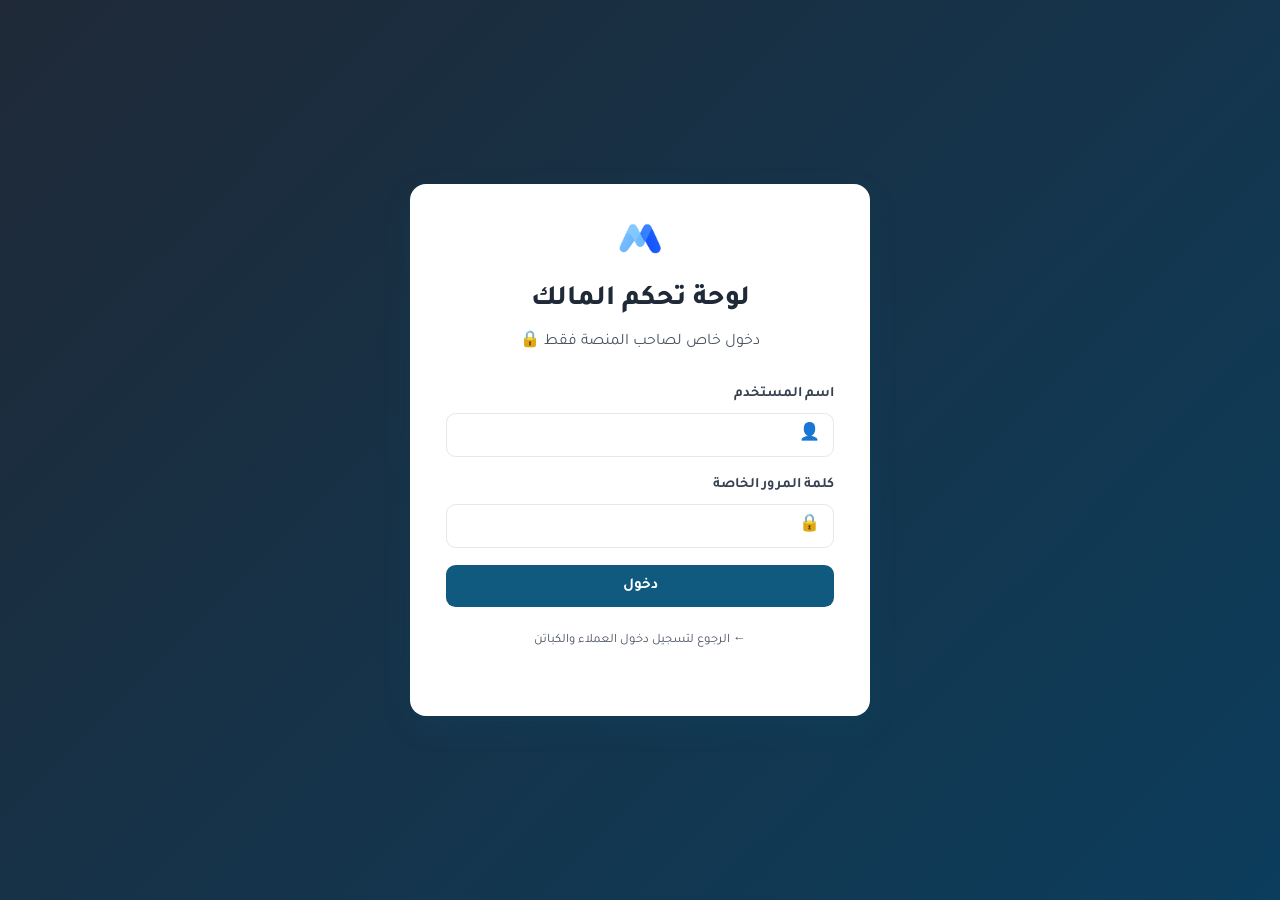
==== meeza/frontend/admin-dashboard.html @ c79a7f7a "Add files via upload" ====
<!DOCTYPE html>
<html lang="ar" dir="rtl">
<head>
<meta charset="UTF-8">
<meta name="viewport" content="width=device-width, initial-scale=1.0">
<title>لوحة تحكم المالك | ميزة</title>
<link href="https://fonts.googleapis.com/css2?family=Tajawal:wght@300;400;500;700;800&family=Cairo:wght@400;600;700;800&display=swap" rel="stylesheet">
<link rel="stylesheet" href="css/style.css">
</head>
<body class="dash-body">

<header class="dash-header" style="background:var(--dark);">
  <div class="container">
    <div class="dash-header-left">
      <button class="sidebar-toggle-btn on-dark" id="sidebarToggle" aria-label="إظهار/إخفاء القائمة الجانبية">
        <svg viewBox="0 0 24 24" fill="none" stroke="currentColor" stroke-width="2.2" stroke-linecap="round" stroke-linejoin="round"><line x1="4" y1="7" x2="20" y2="7"></line><line x1="4" y1="12" x2="20" y2="12"></line><line x1="4" y1="17" x2="20" y2="17"></line></svg>
      </button>
      <div class="brand">
        <img src="images/ChatGPT13.png" alt="ميزة" class="brand-logo-img">
      </div>
    </div>
    <div class="dash-header-right">
      <button class="btn btn-outline-white btn-sm" id="logoutBtn">🚪 خروج</button>
    </div>
  </div>
</header>

<div class="dash-layout">
  <aside class="sidebar" id="sidebar">
    <nav>
      <a class="active" data-tab="overview">📊 نظرة عامة</a>
      <a data-tab="applications">🪪 طلبات الكباتن</a>
      <a data-tab="drivers">🚕 الكباتن المعتمدون</a>
      <a data-tab="customers">👥 العملاء</a>
      <a data-tab="trips">📦 الرحلات</a>
      <a data-tab="earnings">📈 التقارير المالية</a>
      <a data-tab="pricing">💰 نظام التسعير</a>
      <a data-tab="messages">💬 الرسائل</a>
    </nav>
  </aside>

  <main class="main-panel">

    <!-- ===== نظرة عامة ===== -->
    <section id="tab-overview">
      <div class="panel-head"><div><h1>نظرة عامة</h1><p>ملخص أداء المنصة</p></div></div>
      <div class="grid-4" style="margin-bottom:2rem;">
        <div class="stat-card stat-blue"><div><p class="label">إجمالي العملاء</p><p class="value" id="ov_customers">0</p></div><div class="ic">👥</div></div>
        <div class="stat-card stat-green"><div><p class="label">كباتن معتمدون</p><p class="value" id="ov_drivers">0</p></div><div class="ic">🚕</div></div>
        <div class="stat-card stat-yellow"><div><p class="label">طلبات قيد المراجعة</p><p class="value" id="ov_pending">0</p></div><div class="ic">⏳</div></div>
        <div class="stat-card stat-purple"><div><p class="label">رحلات اليوم</p><p class="value" id="ov_trips_today">0</p></div><div class="ic">📦</div></div>
      </div>
      <div class="grid-2" style="margin-bottom:1.5rem;">
        <div class="card"><p class="label" style="color:var(--gray-600);">إجمالي إيرادات المنصة</p><p style="font-size:2rem;font-weight:800;color:var(--primary);" id="ov_revenue">0 ج</p></div>
        <div class="card"><p class="label" style="color:var(--gray-600);">سعر البنزين الحالي (أكتان 92)</p><p style="font-size:2rem;font-weight:800;color:var(--green);" id="ov_fuel">0 ج / لتر</p></div>
      </div>
      <div class="grid-2">
        <div class="card"><p class="label" style="color:var(--gray-600);">رحلات حية الآن</p><p style="font-size:2rem;font-weight:800;color:var(--primary);" id="ov_live">0</p></div>
        <div class="card"><p class="label" style="color:var(--gray-600);">مديونية الكباتن المستحقة</p><p style="font-size:2rem;font-weight:800;color:var(--red);" id="ov_debt">0 ج</p></div>
      </div>
    </section>

    <!-- ===== طلبات الكباتن ===== -->
    <section id="tab-applications" class="hidden">
      <div class="panel-head"><div><h1>طلبات انضمام الكباتن</h1><p>راجع البيانات والوثائق ووافق أو ارفض الطلب</p></div></div>
      <div class="pill-tabs">
        <button type="button" class="active" data-status="pending">قيد المراجعة</button>
        <button type="button" data-status="approved">تمت الموافقة</button>
        <button type="button" data-status="rejected">مرفوضة</button>
      </div>
      <div id="applicationsList"></div>
    </section>

    <!-- ===== الكباتن المعتمدون ===== -->
    <section id="tab-drivers" class="hidden">
      <div class="panel-head"><div><h1>الكباتن المعتمدون</h1><p>متابعة الرحلات ومديونية عمولة المنصة لكل كابتن</p></div></div>
      <div class="card" style="overflow:auto;">
        <table class="data-table">
          <thead><tr><th>الاسم</th><th>الهاتف</th><th>نوع المركبة</th><th>الحالة</th><th>عدد الرحلات</th><th>المديونية</th><th>إجراء</th></tr></thead>
          <tbody id="driversTableBody"></tbody>
        </table>
      </div>
    </section>

    <!-- ===== العملاء ===== -->
    <section id="tab-customers" class="hidden">
      <div class="panel-head"><div><h1>العملاء</h1><p>مراجعة العملاء وحظرهم عند الحاجة</p></div></div>
      <div class="card" style="overflow:auto;">
        <table class="data-table">
          <thead><tr><th>الاسم</th><th>البريد الإلكتروني</th><th>الهاتف</th><th>عدد الرحلات</th><th>الحالة</th><th>إجراء</th></tr></thead>
          <tbody id="customersTableBody"></tbody>
        </table>
      </div>
    </section>

    <!-- ===== الرحلات ===== -->
    <section id="tab-trips" class="hidden">
      <div class="panel-head"><div><h1>كل الرحلات</h1></div></div>
      <div class="pill-tabs">
        <button type="button" class="active" data-tripfilter="">الكل</button>
        <button type="button" data-tripfilter="accepted">حية الآن</button>
        <button type="button" data-tripfilter="pending">بانتظار كابتن</button>
        <button type="button" data-tripfilter="completed">مكتملة</button>
      </div>
      <div class="card" style="overflow:auto;">
        <table class="data-table">
          <thead><tr><th>العميل</th><th>الكابتن</th><th>الخدمة</th><th>من / إلى</th><th>السعر</th><th>الدفع</th><th>الحالة</th><th>إجراء</th></tr></thead>
          <tbody id="tripsTableBody"></tbody>
        </table>
      </div>
    </section>

    <!-- ===== التقارير المالية ===== -->
    <section id="tab-earnings" class="hidden">
      <div class="panel-head"><div><h1>التقارير المالية</h1><p>إيرادات المنصة اليومية والشهرية من عمولة الرحلات</p></div></div>
      <div class="grid-2">
        <div class="card">
          <h3 style="margin-bottom:1rem;">آخر 30 يوم</h3>
          <div id="dailyEarningsList"></div>
        </div>
        <div class="card">
          <h3 style="margin-bottom:1rem;">آخر 12 شهر</h3>
          <div id="monthlyEarningsList"></div>
        </div>
      </div>
    </section>

    <!-- ===== نظام التسعير ===== -->
    <section id="tab-pricing" class="hidden">
      <div class="panel-head"><div><h1>نظام التسعير</h1><p>تحكم بسعر الوقود ونسب توزيع الأرباح — يتم الحساب تلقائياً في كل الرحلات الجديدة</p></div></div>

      <div class="grid-2">
        <div class="card">
          <h3 style="margin-bottom:1rem;">سعر الوقود</h3>
          <form id="fuelForm">
            <div class="field">
              <label>سعر لتر بنزين 92 (جنيه)</label>
              <div class="input-wrap"><span class="ic">⛽</span><input type="number" step="0.01" id="fuelPrice" required></div>
            </div>
            <button type="submit" class="btn btn-primary btn-block">تحديث سعر الوقود</button>
          </form>
        </div>

        <div class="card">
          <h3 style="margin-bottom:1rem;">نسب توزيع السعر</h3>
          <form id="pricingForm">
            <div class="field"><label>نسبة المنصة %</label><input type="number" step="0.1" id="platformPct" required></div>
            <div class="field"><label>نسبة الوقود %</label><input type="number" step="0.1" id="fuelPct" required></div>
            <div class="field"><label>نسبة الصيانة والاستهلاك %</label><input type="number" step="0.1" id="maintenancePct" required></div>
            <div class="field"><label>نسبة صافي ربح الكابتن %</label><input type="number" step="0.1" id="driverPct" required></div>
            <small id="pctSum" style="display:block;margin-bottom:1rem;color:var(--gray-500);"></small>
            <button type="submit" class="btn btn-green btn-block">حفظ النسب</button>
          </form>
        </div>
      </div>

      <div class="grid-2" style="margin-top:1.5rem;">
        <div class="card">
          <h3 style="margin-bottom:1rem;">محفظة المنصة الإلكترونية</h3>
          <form id="walletForm">
            <div class="field">
              <label>رقم المحفظة (فودافون كاش / وي باي.. إلخ)</label>
              <div class="input-wrap"><span class="ic">💳</span><input type="text" id="walletNumber" placeholder="مثال: 01000000000"></div>
              <small>هيظهر ده للعملاء لما يختاروا الدفع بالمحفظة الإلكترونية</small>
            </div>
            <button type="submit" class="btn btn-outline btn-block">حفظ رقم المحفظة</button>
          </form>
        </div>

        <div class="card">
          <h3 style="margin-bottom:1rem;">معدل استهلاك الوقود لكل نوع مركبة (كم لكل لتر)</h3>
          <div class="grid-4" id="efficiencyFields"></div>
          <button type="button" class="btn btn-outline" id="saveEfficiencyBtn" style="margin-top:1rem;">حفظ معدلات الاستهلاك</button>
        </div>
      </div>
    </section>

    <!-- ===== الرسائل ===== -->
    <section id="tab-messages" class="hidden">
      <div class="panel-head"><div><h1>الرسائل</h1><p>محادثات الدعم مع العملاء والكباتن</p></div></div>
      <div class="grid-2" style="align-items:flex-start;">
        <div class="card" style="max-height:600px;overflow:auto;padding:1rem;">
          <div id="conversationsList"></div>
        </div>
        <div class="card" style="height:600px;display:flex;flex-direction:column;padding:0;overflow:hidden;">
          <div id="threadHeader" style="padding:1.25rem;border-bottom:1px solid var(--gray-200);font-weight:800;">اختر محادثة من القائمة لعرضها</div>
          <div id="threadMessages" class="chat-messages" style="flex:1;"></div>
          <form id="threadReplyForm" class="chat-input-row hidden">
            <input type="text" id="threadReplyInput" placeholder="اكتب ردك هنا..." autocomplete="off">
            <button type="submit" class="chat-send-btn">➤</button>
          </form>
        </div>
      </div>
    </section>
  </main>
</div>

<!-- Modal لعرض تفاصيل طلب الكابتن -->
<div class="modal-overlay hidden" id="appModal">
  <div class="modal-box" id="appModalContent"></div>
</div>

<script src="js/config.js"></script>
<script src="js/api.js"></script>
<script src="js/admin.js"></script>
</body>
</html>
---- meeza/frontend/css/style.css ----
/* =========================================================
   ميزة (Meeza) — Design System
   ========================================================= */
:root{
  --primary:#0F5A7E;
  --primary-dark:#0C3D5C;
  --green:#10B981;
  --green-dark:#059669;
  --dark:#1F2937;
  --gray-50:#F9FAFB;
  --gray-100:#F3F4F6;
  --gray-200:#E5E7EB;
  --gray-400:#9CA3AF;
  --gray-500:#6B7280;
  --gray-600:#4B5563;
  --gray-700:#374151;
  --white:#FFFFFF;
  --yellow:#F59E0B;
  --red:#EF4444;
  --radius:0.75rem;
  --radius-lg:1rem;
  --shadow-sm:0 1px 2px rgba(0,0,0,.05);
  --shadow-md:0 4px 12px rgba(15,90,126,.08);
  --shadow-lg:0 10px 30px rgba(15,90,126,.14);
  --font: "Tajawal", "Cairo", "Tahoma", sans-serif;
}

*{box-sizing:border-box;margin:0;padding:0;}
html{scroll-behavior:smooth;}
body{
  font-family:var(--font);
  color:var(--dark);
  background:var(--white);
  line-height:1.6;
  direction:rtl;
  text-align:right;
}
img{max-width:100%;display:block;}
a{color:inherit;text-decoration:none;}
ul{list-style:none;}
button{font-family:inherit;border:none;background:none;}

.container{width:100%;max-width:1280px;margin:0 auto;padding:0 1.25rem;}
.section{padding:5rem 0;}
@media (max-width:768px){.section{padding:3rem 0;}}

/* ---------- Buttons ---------- */
.btn{
  display:inline-flex;align-items:center;justify-content:center;gap:.5rem;
  padding:.6rem 1.4rem;border-radius:.6rem;font-weight:700;font-size:.9rem;
  cursor:pointer;transition:.2s ease;white-space:nowrap;
}
.btn-primary{background:var(--primary);color:#fff;}
.btn-primary:hover{background:var(--primary-dark);}
.btn-green{background:var(--green);color:#fff;}
.btn-green:hover{background:var(--green-dark);}
.btn-outline{background:transparent;border:2px solid var(--gray-200);color:var(--gray-700);}
.btn-outline:hover{background:var(--gray-50);}
.btn-outline-white{background:transparent;border:2px solid rgba(255,255,255,.6);color:#fff;}
.btn-outline-white:hover{background:rgba(255,255,255,.12);}
.btn-ghost{background:transparent;color:var(--gray-700);}
.btn-ghost:hover{background:var(--gray-100);}
.btn-block{width:100%;}
.btn-lg{padding:.75rem 1.75rem;font-size:.95rem;}
.btn-sm{padding:.4rem .9rem;font-size:.8rem;}
.btn:disabled{opacity:.6;cursor:not-allowed;}

.btn-google{
  display:flex;align-items:center;justify-content:center;gap:.6rem;
  width:100%;padding:.6rem 1rem;border:2px solid var(--gray-200);border-radius:.6rem;
  background:#fff;font-weight:700;font-size:.9rem;color:var(--gray-700);cursor:pointer;
}
.btn-google:hover{background:var(--gray-50);}

/* ---------- Nav ---------- */
.navbar{
  position:fixed;top:0;right:0;left:0;z-index:100;
  background:rgba(255,255,255,.95);backdrop-filter:blur(10px);
  border-bottom:1px solid var(--gray-200);
}
.navbar .container{display:flex;align-items:center;justify-content:space-between;padding-top:1rem;padding-bottom:1rem;}
.brand{display:flex;align-items:center;gap:.75rem;}
.brand-logo-img{height:42px;width:auto;display:block;transform:scale(2.2);transform-origin:right center;}
.brand-mark{
  width:42px;height:42px;border-radius:.6rem;
  background:linear-gradient(135deg,var(--primary),var(--green));
  color:#fff;display:flex;align-items:center;justify-content:center;font-weight:800;font-size:1.15rem;
  flex-shrink:0;
}
.brand-name{font-weight:800;font-size:1.05rem;color:var(--dark);}
.brand-sub{font-size:.72rem;color:var(--gray-500);}
.nav-links{display:flex;align-items:center;gap:.75rem;}
.nav-toggle{display:none;font-size:1.5rem;background:none;border:none;cursor:pointer;}

@media (max-width:640px){
  .nav-links.desktop{display:none;}
  .nav-toggle{display:block;}
}

/* ---------- Hero ---------- */
.hero{
  padding:10rem 0 8rem;
  min-height:130vh;
  display:flex;
  align-items:center;
  background:
    linear-gradient(180deg, rgba(255,255,255,.35) 0%, rgba(255,255,255,.08) 25%, rgba(255,255,255,.08) 75%, rgba(255,255,255,.35) 100%),
    url("../images/Meeza.png");
  background-size:cover;
  background-position:center;
  background-repeat:no-repeat;
}
.hero-grid{display:grid;grid-template-columns:1.1fr .9fr;gap:3rem;align-items:center;}
@media (max-width:900px){.hero-grid{grid-template-columns:1fr;}}
.badge{
  display:inline-flex;align-items:center;gap:.5rem;background:#DBEAFE;color:var(--primary);
  padding:.5rem 1rem;border-radius:999px;font-weight:700;font-size:.85rem;
}
.badge .dot{width:8px;height:8px;border-radius:50%;background:var(--green);animation:pulse 1.6s infinite;}
@keyframes pulse{0%,100%{opacity:1;}50%{opacity:.35;}}
.hero h1{font-size:2.6rem;font-weight:800;line-height:1.25;margin:1.25rem 0;color:var(--dark);}
.hero h1 span{color:var(--primary);}
@media (max-width:640px){.hero h1{font-size:1.9rem;}}
.hero p.lead{font-size:1.02rem;color:var(--gray-600);max-width:520px;margin-bottom:1.75rem;}
.hero-actions{display:flex;gap:1rem;flex-wrap:wrap;margin-bottom:2.5rem;}
.hero-stats{display:grid;grid-template-columns:repeat(3,1fr);gap:1.5rem;border-top:1px solid var(--gray-200);padding-top:1.75rem;max-width:520px;}
.hero-stats b{display:block;font-size:1.5rem;color:var(--primary);}
.hero-stats span{font-size:.85rem;color:var(--gray-600);}
.hero-art{
  border-radius:var(--radius-lg);
  background:linear-gradient(135deg,var(--primary),var(--green));
  min-height:360px;display:flex;align-items:center;justify-content:center;
  color:#fff;font-size:6rem;box-shadow:var(--shadow-lg);
}

.brand-showcase{
  border-radius:var(--radius-lg);
  min-height:360px;
  display:flex;flex-direction:column;align-items:center;justify-content:center;gap:1rem;
  background:rgba(255,255,255,.55);
  backdrop-filter:blur(8px);
  -webkit-backdrop-filter:blur(8px);
  box-shadow:var(--shadow-lg);
  padding:2rem;
  text-align:center;
}
.brand-showcase .logo-row{display:flex;align-items:center;gap:.5rem;}
.brand-showcase .pin-ic{color:var(--green);font-size:2.75rem;line-height:1;filter:drop-shadow(0 2px 4px rgba(0,0,0,.15));}
.brand-showcase .wordmark{font-size:3rem;font-weight:800;color:var(--dark);letter-spacing:-1px;}
.brand-showcase .tagline{font-size:1.2rem;font-weight:700;color:var(--primary);}
@media (max-width:640px){
  .brand-showcase{min-height:260px;padding:1.5rem;}
  .brand-showcase .wordmark{font-size:2.25rem;}
  .brand-showcase .pin-ic{font-size:2.1rem;}
  .brand-showcase .tagline{font-size:1rem;}
}

/* ---------- Stats bar ---------- */
.stats-bar{background:var(--primary);color:#fff;padding:3rem 0;}
.stats-bar .grid{display:grid;grid-template-columns:repeat(4,1fr);gap:2rem;text-align:center;}
@media (max-width:640px){.stats-bar .grid{grid-template-columns:repeat(2,1fr);}}
.stats-bar b{display:block;font-size:1.75rem;margin-bottom:.25rem;}
.stats-bar span{font-size:.85rem;color:#DBEAFE;}

/* ---------- Section heading ---------- */
.section-head{text-align:center;max-width:640px;margin:0 auto 3rem;}
.eyebrow{
  display:inline-block;background:#DBEAFE;color:var(--primary);padding:.4rem 1rem;
  border-radius:999px;font-weight:700;font-size:.85rem;margin-bottom:1rem;
}
.section-head h2{font-size:1.85rem;font-weight:800;margin-bottom:.75rem;}
.section-head p{color:var(--gray-600);font-size:.98rem;}

/* ---------- Cards / grid ---------- */
.grid-3{display:grid;grid-template-columns:repeat(3,1fr);gap:1.75rem;}
.grid-2{display:grid;grid-template-columns:repeat(2,1fr);gap:1.75rem;}
.grid-4{display:grid;grid-template-columns:repeat(4,1fr);gap:1.25rem;}
@media (max-width:900px){.grid-3,.grid-4{grid-template-columns:repeat(2,1fr);}}
@media (max-width:640px){.grid-3,.grid-2,.grid-4{grid-template-columns:1fr;}}

.card{
  background:#fff;border:1px solid var(--gray-200);border-radius:var(--radius);
  padding:1.75rem;transition:.2s;
}
.card:hover{box-shadow:var(--shadow-md);}
.card .icon{width:44px;height:44px;border-radius:.6rem;background:#DBEAFE;color:var(--primary);
  display:flex;align-items:center;justify-content:center;font-size:1.4rem;margin-bottom:1rem;}
.card h3{font-size:1.15rem;font-weight:800;margin-bottom:.5rem;}
.card p{color:var(--gray-600);font-size:.95rem;}

/* ---------- Feature cards ("ليه ميزة" section) ---------- */
.feature-card{
  background:#fff;border:1px solid var(--gray-200);border-radius:var(--radius-lg);
  padding:2rem 1.75rem;position:relative;overflow:hidden;
  transition:transform .25s ease, box-shadow .25s ease, border-color .25s ease;
}
.feature-card::before{
  content:"";position:absolute;top:0;right:0;left:0;height:3px;
  background:linear-gradient(90deg,var(--primary),var(--green));
  transform:scaleX(0);transform-origin:right;transition:transform .3s ease;
}
.feature-card:hover{transform:translateY(-5px);box-shadow:var(--shadow-lg);border-color:transparent;}
.feature-card:hover::before{transform:scaleX(1);}
.feature-icon{
  width:56px;height:56px;border-radius:1rem;display:flex;align-items:center;justify-content:center;
  margin-bottom:1.25rem;color:#fff;box-shadow:var(--shadow-sm);
}
.feature-icon svg{width:26px;height:26px;}
.feature-icon.tone-blue{background:linear-gradient(135deg,var(--primary),var(--primary-dark));}
.feature-icon.tone-green{background:linear-gradient(135deg,var(--green),var(--green-dark));}
.feature-icon.tone-orange{background:linear-gradient(135deg,#F59E0B,#D97706);}
.feature-card h3{font-size:1.15rem;font-weight:800;margin-bottom:.5rem;color:var(--dark);}
.feature-card p{color:var(--gray-600);font-size:.95rem;line-height:1.7;}

.service-card{
  border-radius:var(--radius-lg);padding:2rem;color:#fff;position:relative;overflow:hidden;
}
.service-card h3{font-size:1.3rem;font-weight:800;margin:.75rem 0 .5rem;}
.service-card p{opacity:.92;font-size:.95rem;}
.service-card .emoji{font-size:2.5rem;}
.service-1{background:linear-gradient(135deg,#0F5A7E,#0C3D5C);}
.service-2{background:linear-gradient(135deg,#10B981,#059669);}
.service-3{background:linear-gradient(135deg,#F59E0B,#D97706);}

/* ---------- "Choose your ride" service cards ---------- */
.ride-head{display:flex;align-items:center;justify-content:space-between;flex-wrap:wrap;gap:1.5rem;margin-bottom:2.5rem;}
.ride-head-left{display:flex;align-items:center;gap:1rem;}
.ride-head-icon{
  width:56px;height:56px;border-radius:1rem;background:var(--dark);color:#fff;
  display:flex;align-items:center;justify-content:center;font-size:1.6rem;flex-shrink:0;
}
.ride-head-left h2{font-size:1.6rem;font-weight:800;margin-bottom:.15rem;}
.ride-head-left p{color:var(--gray-500);font-size:.9rem;}
.ride-head-right{display:flex;gap:1.5rem;flex-wrap:wrap;}
.trust-item{display:flex;align-items:center;gap:.6rem;}
.trust-ic{width:38px;height:38px;border-radius:.6rem;display:flex;align-items:center;justify-content:center;font-size:1.1rem;flex-shrink:0;}
.trust-blue{background:#DBEAFE;color:var(--primary);}
.trust-green{background:#D1FAE5;color:var(--green-dark);}
.trust-orange{background:#FEF3C7;color:#B45309;}
.trust-item b{display:block;font-size:.85rem;font-weight:700;color:var(--dark);}
.trust-item span{font-size:.75rem;color:var(--gray-500);}
@media (max-width:900px){.ride-head-right{display:none;}}

.ride-grid{align-items:stretch;}
.ride-card{
  border-radius:var(--radius-lg);overflow:hidden;display:flex;flex-direction:column;
  border:1px solid var(--gray-200);background:#fff;
  transition:transform .25s ease, box-shadow .25s ease;
}
.ride-card:hover{transform:translateY(-8px) scale(1.02);box-shadow:var(--shadow-lg);}

.ride-img-wrap{
  position:relative;height:270px;overflow:hidden;
}
.ride-img-wrap img{width:100%;height:100%;object-fit:cover;display:block;}

.ride-badge-icon{
  position:absolute;top:1rem;right:1rem;
  width:46px;height:46px;border-radius:.75rem;
  display:flex;align-items:center;justify-content:center;
  box-shadow:var(--shadow-sm);
}
.ride-badge-icon svg{width:24px;height:24px;}
.ride-blue .ride-badge-icon{background:#BFDBFE;color:var(--primary);}
.ride-green .ride-badge-icon{background:#A7F3D0;color:var(--green-dark);}
.ride-orange .ride-badge-icon{background:#FDE68A;color:#B45309;}

.ride-head-icon svg{width:26px;height:26px;}
.trust-ic svg{width:20px;height:20px;}

.ride-body{padding:1.5rem;display:flex;flex-direction:column;flex:1;}
.ride-body h3{font-size:1.35rem;font-weight:800;margin-bottom:.2rem;}
.ride-body > p{color:var(--gray-600);font-size:.88rem;margin-bottom:1rem;}

.ride-price-row{display:flex;align-items:center;justify-content:space-between;padding-bottom:1rem;margin-bottom:1rem;border-bottom:1px solid rgba(0,0,0,.08);}
.ride-price-row > div span{display:block;font-size:.75rem;color:var(--gray-500);}
.ride-price-row > div b{font-size:1.5rem;font-weight:800;}
.ride-blue .ride-price-row b{color:var(--primary);}
.ride-green .ride-price-row b{color:var(--green);}
.ride-orange .ride-price-row b{color:#D97706;}
.ride-pill{
  display:inline-flex;align-items:center;gap:.35rem;
  border:1px solid var(--gray-200);padding:.35rem .8rem;border-radius:999px;
  font-size:.78rem;font-weight:700;white-space:nowrap;
}
.ride-blue .ride-pill{background:#DBEAFE;border-color:#BFDBFE;color:var(--primary);}
.ride-green .ride-pill{background:#D1FAE5;border-color:#A7F3D0;color:var(--green-dark);}
.ride-orange .ride-pill{background:#FEF3C7;border-color:#FDE68A;color:#B45309;}
.ride-pill .pill-ic{width:14px;height:14px;flex-shrink:0;}

.ride-features{display:flex;justify-content:space-between;gap:.5rem;margin-bottom:1.5rem;}
.ride-features > div{flex:1;text-align:center;font-size:.72rem;color:var(--gray-600);font-weight:600;}
.ride-feat-ic{
  display:flex;align-items:center;justify-content:center;width:36px;height:36px;margin:0 auto .4rem;
  border-radius:50%;box-shadow:var(--shadow-sm);
}
.ride-blue .ride-feat-ic{background:#DBEAFE;color:var(--primary);}
.ride-green .ride-feat-ic{background:#D1FAE5;color:var(--green-dark);}
.ride-orange .ride-feat-ic{background:#FEF3C7;color:#B45309;}
.ride-feat-ic svg{width:18px;height:18px;}
.ride-feat-ic img{width:18px;height:18px;object-fit:contain;}

.ride-btn{
  margin-top:auto;width:100%;padding:.85rem;border-radius:.6rem;border:none;color:#fff;
  font-weight:700;font-size:.95rem;cursor:pointer;transition:.2s;
  display:flex;align-items:center;justify-content:center;gap:.5rem;
}
.ride-btn .btn-arrow-ic{width:18px;height:18px;flex-shrink:0;}
.ride-btn-blue{background:var(--primary);}
.ride-btn-blue:hover{background:var(--primary-dark);}
.ride-btn-green{background:var(--green);}
.ride-btn-green:hover{background:var(--green-dark);}
.ride-btn-orange{background:#F59E0B;}
.ride-btn-orange:hover{background:#D97706;}

.ride-footnote{text-align:center;margin-top:2rem;color:var(--gray-500);font-size:.85rem;}
@media (max-width:900px){.ride-grid{grid-template-columns:1fr;}}

/* ---------- CTA ---------- */
.cta{background:linear-gradient(90deg,var(--primary),var(--green));color:#fff;text-align:center;padding:5rem 0;}
.cta h2{font-size:1.9rem;font-weight:800;margin-bottom:.75rem;}
.cta p{color:#DBEAFE;margin-bottom:2rem;font-size:.98rem;}
.cta-actions{display:flex;gap:1rem;justify-content:center;flex-wrap:wrap;}

/* ---------- Footer ---------- */
footer{background:var(--dark);color:#D1D5DB;padding:4rem 0 2rem;}
.footer-grid{display:grid;grid-template-columns:2fr 1fr 1fr 1fr;gap:2.5rem;margin-bottom:2.5rem;}
@media (max-width:768px){.footer-grid{grid-template-columns:1fr 1fr;}}
@media (max-width:480px){.footer-grid{grid-template-columns:1fr;}}
footer h4{color:#fff;font-weight:800;margin-bottom:1rem;}
footer ul li{margin-bottom:.5rem;font-size:.9rem;}
footer ul li a:hover{color:#fff;}
.footer-bottom{border-top:1px solid #374151;padding-top:1.5rem;display:flex;justify-content:space-between;flex-wrap:wrap;gap:1rem;font-size:.85rem;}
.made-in-egypt{display:inline-flex;margin-top:1rem;background:#111827;padding:.5rem .9rem;border-radius:999px;font-size:.75rem;}

/* ---------- Forms ---------- */
.auth-shell{min-height:100vh;background:linear-gradient(135deg,#EFF6FF,#fff,#ECFDF5);}
.auth-header{border-bottom:1px solid var(--gray-200);background:rgba(255,255,255,.85);backdrop-filter:blur(8px);}
.auth-header .container{display:flex;align-items:center;justify-content:space-between;padding:1rem 1.25rem;}
.auth-wrap{display:flex;align-items:center;justify-content:center;min-height:calc(100vh - 76px);padding:3rem 1.25rem;}
.auth-card{width:100%;max-width:460px;background:#fff;border-radius:var(--radius-lg);box-shadow:var(--shadow-lg);padding:2.25rem;}
.auth-card h1{font-size:1.75rem;font-weight:800;text-align:center;margin-bottom:.4rem;}
.auth-card .sub{text-align:center;color:var(--gray-600);margin-bottom:1.75rem;}

.field{margin-bottom:1.1rem;}
.field label{display:block;font-weight:700;font-size:.9rem;margin-bottom:.4rem;color:var(--gray-700);}
.field .input-wrap{position:relative;}
.field .input-wrap .ic{position:absolute;top:50%;right:.9rem;transform:translateY(-50%);color:var(--gray-400);font-size:1.05rem;}
.field input,.field select,.field textarea{
  width:100%;padding:.75rem 2.6rem .75rem .9rem;border:1.5px solid var(--gray-200);
  border-radius:.6rem;font-size:.95rem;font-family:inherit;background:#fff;color:var(--dark);
}
.field input:focus,.field select:focus,.field textarea:focus{outline:none;border-color:var(--primary);}
.field small{display:block;color:var(--gray-500);font-size:.78rem;margin-top:.3rem;}
.field.file input{padding:.55rem .9rem;}

/* ---------- Profile tab (customer dashboard) — ID card layout ---------- */
.profile-card-wrap{
  padding:2rem;background:#121B2E;border:1px solid rgba(255,255,255,.08);
  border-radius:1.75rem 1.75rem 1.1rem 1.1rem;box-shadow:0 12px 30px rgba(0,0,0,.28);
  position:relative;overflow:hidden;
}
.profile-card-wrap::before{
  content:"";position:absolute;top:0;right:2rem;left:2rem;height:3px;border-radius:0 0 3px 3px;
  background:linear-gradient(90deg,#2FD9C4,#F2A93B);opacity:.6;
}
.id-card-top{
  display:flex;align-items:center;gap:1.1rem;padding-bottom:1.5rem;margin-bottom:1.5rem;
  border-bottom:1px solid rgba(255,255,255,.08);
}
.id-avatar{
  width:64px;height:64px;border-radius:50%;flex-shrink:0;
  background:linear-gradient(135deg,#2FD9C4,#17A896);color:#06251F;
  display:flex;align-items:center;justify-content:center;font-size:1.6rem;font-weight:800;
  box-shadow:0 0 0 4px rgba(47,217,196,.15);
}
.id-name{font-size:1.2rem;font-weight:800;color:#F2F5F9;}
.id-role{font-size:.82rem;color:#F2A93B;font-weight:700;margin-top:.25rem;}
.id-chips{display:flex;flex-direction:column;gap:.9rem;}
.id-chip{
  display:flex;align-items:center;gap:.9rem;background:#0D1424;border:1px solid rgba(255,255,255,.08);
  border-radius:1.1rem;padding:.9rem 1.1rem;
}
.id-chip .gicon{font-size:1.35rem;color:#2FD9C4;flex-shrink:0;}
.id-chip small{display:block;font-size:.72rem;color:#8A96AC;margin-bottom:.2rem;}
.id-chip b{font-size:.95rem;color:#F2F5F9;font-weight:700;}

.check-row{display:flex;align-items:flex-start;gap:.6rem;font-size:.88rem;color:var(--gray-600);margin-bottom:1.25rem;}
.check-row a{color:var(--primary);font-weight:700;}

.type-toggle{display:grid;grid-template-columns:1fr 1fr;gap:1rem;margin-bottom:1.75rem;}
.type-toggle button{
  padding:.7rem;border-radius:.6rem;border:2px solid var(--gray-200);background:#fff;
  text-align:center;font-weight:700;font-size:.9rem;color:var(--gray-600);cursor:pointer;
}
.type-toggle button .ic{font-size:1.25rem;display:block;margin-bottom:.3rem;}
.type-toggle button.active-customer{border-color:var(--primary);background:#EFF6FF;color:var(--primary);}
.type-toggle button.active-driver{border-color:var(--green);background:#ECFDF5;color:var(--green);}

.vehicle-toggle{display:grid;grid-template-columns:repeat(3,1fr);gap:.75rem;margin-bottom:1.25rem;}
@media (max-width:480px){.vehicle-toggle{grid-template-columns:1fr;}}
.vehicle-toggle button{
  padding:.65rem .5rem;border-radius:.6rem;border:2px solid var(--gray-200);background:#fff;
  text-align:center;font-weight:700;font-size:.8rem;color:var(--gray-600);cursor:pointer;
}
.vehicle-toggle button.active{border-color:var(--green);background:#ECFDF5;color:var(--green-dark);}

.divider{display:flex;align-items:center;gap:.75rem;color:var(--gray-400);font-size:.8rem;margin:1.25rem 0;}
.divider::before,.divider::after{content:"";flex:1;height:1px;background:var(--gray-200);}

.feature-line{display:flex;align-items:center;gap:.6rem;font-size:.9rem;color:var(--gray-700);margin-top:.6rem;}
.feature-line .ic{color:var(--green);}

.doc-upload-box{
  border:2px dashed var(--gray-200);border-radius:.6rem;padding:1rem;text-align:center;
  background:var(--gray-50);cursor:pointer;
}
.doc-upload-box.filled{border-color:var(--green);background:#ECFDF5;}
.doc-upload-box input{display:none;}

.alert{padding:.85rem 1rem;border-radius:.6rem;font-size:.9rem;margin-bottom:1.1rem;}
.alert-error{background:#FEF2F2;color:#B91C1C;border:1px solid #FECACA;}
.alert-success{background:#ECFDF5;color:#047857;border:1px solid #A7F3D0;}
.alert-info{background:#EFF6FF;color:var(--primary);border:1px solid #BFDBFE;}

/* ---------- Dashboards ---------- */
.dash-body{background:
    radial-gradient(1100px 420px at 100% -10%, rgba(15,90,126,.07), transparent 60%),
    radial-gradient(900px 380px at -10% 0%, rgba(16,185,129,.06), transparent 55%),
    var(--gray-50);
  min-height:100vh;}
.dash-header{background:rgba(255,255,255,.85);backdrop-filter:blur(10px);border-bottom:1px solid var(--gray-200);position:sticky;top:0;z-index:50;}
.dash-header .container{display:flex;align-items:center;justify-content:space-between;padding:.9rem 1.25rem;}
.dash-header-left{display:flex;align-items:center;gap:1rem;}
.dash-header-right{display:flex;align-items:center;gap:1.1rem;}
.avatar{width:42px;height:42px;border-radius:50%;background:linear-gradient(135deg,var(--green),var(--green-dark));
  color:#fff;display:flex;align-items:center;justify-content:center;font-weight:800;
  box-shadow:0 0 0 3px #fff,0 0 0 4.5px rgba(16,185,129,.35);}
.bell{position:relative;font-size:1.25rem;cursor:pointer;width:40px;height:40px;border-radius:50%;
  display:flex;align-items:center;justify-content:center;background:var(--gray-100);transition:.15s;}
.bell:hover{background:var(--gray-200);}
.bell .dot{position:absolute;top:6px;left:8px;width:8px;height:8px;background:var(--red);border-radius:50%;box-shadow:0 0 0 2px #fff;}

.dash-layout{display:flex;max-width:1280px;margin:0 auto;}
.sidebar{width:260px;background:#fff;border-left:1px solid var(--gray-200);min-height:calc(100vh - 73px);padding:1.5rem 1.1rem;flex-shrink:0;transition:width .25s ease, padding .25s ease;}
.sidebar nav a{display:flex;align-items:center;gap:.75rem;padding:.85rem 1rem;border-radius:.9rem;color:var(--gray-600);font-weight:700;font-size:.95rem;margin-bottom:.4rem;cursor:pointer;transition:.15s ease;}
.sidebar nav a .gicon{font-size:1.3rem;color:var(--gray-400);transition:.15s ease;}
.sidebar nav a:hover{background:var(--gray-50);color:var(--dark);}
.sidebar nav a.active{background:linear-gradient(135deg,var(--primary),var(--primary-dark));color:#fff;box-shadow:0 6px 16px rgba(15,90,126,.28);}
.sidebar nav a.active .gicon{color:#fff;}
.sidebar-foot{border-top:1px solid var(--gray-200);margin-top:1.5rem;padding-top:1.5rem;}
@media (max-width:900px){
  .sidebar{position:fixed;top:73px;right:-280px;bottom:0;z-index:60;overflow:auto;box-shadow:var(--shadow-lg);transition:right .3s ease;}
  .sidebar.open{right:0;}
}
@media (min-width:901px){
  .sidebar.collapsed{width:0;padding:0;border-left:0;overflow:hidden;}
}

/* ---------- Sidebar toggle button (dashboards) ---------- */
.sidebar-toggle-btn{
  width:40px;height:40px;border-radius:.75rem;border:none;background:var(--gray-100);color:var(--gray-700);
  display:flex;align-items:center;justify-content:center;cursor:pointer;flex-shrink:0;transition:background .2s ease, transform .1s ease;
}
.sidebar-toggle-btn svg{width:20px;height:20px;}
.sidebar-toggle-btn:hover{background:var(--gray-200);}
.sidebar-toggle-btn:active{transform:scale(.93);}
.sidebar-toggle-btn.on-dark{background:rgba(255,255,255,.12);color:#fff;}
.sidebar-toggle-btn.on-dark:hover{background:rgba(255,255,255,.22);}

.main-panel{flex:1;padding:2rem 1.5rem;min-width:0;}
.panel-head{display:flex;align-items:center;justify-content:space-between;flex-wrap:wrap;gap:1rem;margin-bottom:1.75rem;}
.panel-head h1{font-size:1.9rem;font-weight:800;margin-bottom:.3rem;}
.panel-head p{color:var(--gray-600);}

/* ---------- Welcome banner (customer dashboard — "Night Route" console) ---------- */
.welcome-banner{
  position:relative;overflow:hidden;border-radius:1.5rem;padding:2.1rem 2.25rem;margin-bottom:1.75rem;
  background:linear-gradient(135deg,#17223A,#121B2E);
  border:1px solid rgba(255,255,255,.08);
  display:flex;align-items:center;justify-content:space-between;flex-wrap:wrap;gap:1.25rem;
  box-shadow:0 20px 45px rgba(0,0,0,.35);
}
.welcome-banner::after{
  content:"";position:absolute;left:-50px;bottom:-60px;width:230px;height:230px;
  border:2px dashed rgba(255,255,255,.07);border-radius:50%;pointer-events:none;
}
.welcome-banner-glow{
  position:absolute;inset:0;pointer-events:none;
  background:radial-gradient(360px 230px at 100% 0%, rgba(242,169,59,.22), transparent 65%),
             radial-gradient(300px 220px at 8% 130%, rgba(47,217,196,.18), transparent 60%);
}
.welcome-banner-text{position:relative;z-index:1;}
.welcome-banner h1{color:#F2F5F9;font-family:"Cairo",sans-serif;font-size:1.7rem;font-weight:800;letter-spacing:-.01em;margin-bottom:.4rem;}
.welcome-banner p{color:#8A96AC;font-size:.95rem;}
.welcome-banner-badge{
  position:relative;z-index:1;display:inline-flex;align-items:center;gap:.45rem;flex-shrink:0;
  background:rgba(47,217,196,.12);border:1px solid rgba(47,217,196,.35);
  color:#5EEAD4;padding:.55rem 1.05rem;border-radius:999px;font-weight:700;font-size:.82rem;white-space:nowrap;
}
.welcome-banner-badge .gicon{color:#5EEAD4;font-size:1.15rem;}
@media (max-width:640px){.welcome-banner{padding:1.5rem;}.welcome-banner h1{font-size:1.35rem;}}

.stat-card{border-radius:var(--radius);padding:1.25rem;display:flex;align-items:center;justify-content:space-between;}
.stat-card p.label{color:var(--gray-600);font-size:.85rem;}
.stat-card p.value{font-size:1.7rem;font-weight:800;}
.stat-card .ic{font-size:1.8rem;opacity:.35;}
.stat-blue{background:linear-gradient(135deg,#EFF6FF,#DBEAFE);}
.stat-blue .value{color:var(--primary);}
.stat-green{background:linear-gradient(135deg,#ECFDF5,#D1FAE5);}
.stat-green .value{color:var(--green);}
.stat-yellow{background:linear-gradient(135deg,#FFFBEB,#FEF3C7);}
.stat-yellow .value{color:#B45309;}
.stat-purple{background:linear-gradient(135deg,#F5F3FF,#EDE9FE);}
.stat-purple .value{color:#6D28D9;}

.list-row{display:flex;align-items:center;justify-content:space-between;padding:1.1rem 1.25rem;border:1px solid var(--gray-100);border-radius:1rem;margin-bottom:.85rem;flex-wrap:wrap;gap:1rem;background:#fff;transition:.15s ease;}
.list-row:hover{border-color:var(--gray-200);box-shadow:0 4px 14px rgba(15,23,42,.05);transform:translateY(-1px);}
.tag{display:inline-block;padding:.25rem .75rem;border-radius:999px;font-size:.72rem;font-weight:800;}
.tag-pending{background:#FEF3C7;color:#B45309;}
.tag-approved{background:#D1FAE5;color:#047857;}
.tag-rejected{background:#FEE2E2;color:#B91C1C;}
.tag-online{background:#D1FAE5;color:#047857;}
.trips-card{background:transparent;box-shadow:none;padding:0;border:none;}
.trips-card:hover{box-shadow:none;}

/* ---------- Trip history — route-ticket rows ---------- */
.trip-row{
  display:flex;align-items:center;gap:1.1rem;padding:1.1rem 1.3rem;margin-bottom:.85rem;
  background:linear-gradient(135deg,#121B2E,#101a2c);border:1px solid rgba(255,255,255,.08);
  border-radius:1.25rem;transition:.15s ease;
}
.trip-row:hover{border-color:rgba(255,255,255,.16);transform:translateY(-1px);box-shadow:0 10px 24px rgba(0,0,0,.3);}
.trip-route-mini{display:flex;flex-direction:column;align-items:center;gap:1px;flex-shrink:0;}
.trip-dot{width:8px;height:8px;border-radius:50%;background:#2FD9C4;flex-shrink:0;}
.trip-dot.end{background:#F2A93B;}
.trip-dot-line{width:2px;height:24px;background-image:linear-gradient(to bottom, rgba(255,255,255,.25) 0 4px, transparent 4px 8px);background-size:2px 8px;}
.trip-info{flex:1;min-width:0;}
.trip-info b{color:#F2F5F9;font-size:.95rem;font-weight:700;display:block;overflow:hidden;text-overflow:ellipsis;white-space:nowrap;}
.trip-meta{font-size:.8rem;color:#8A96AC;margin-top:.35rem;}
.trip-side{text-align:left;flex-shrink:0;}
.trip-price{
  font-family:ui-monospace,"SFMono-Regular",Menlo,Consolas,monospace;font-weight:700;color:#F2A93B;
  font-size:1.05rem;direction:ltr;unicode-bidi:plaintext;
}
.trip-price span{font-size:.7rem;color:#8A96AC;font-weight:600;margin-right:3px;}
.trip-tag{display:inline-block;margin-top:.4rem;padding:.22rem .75rem;border-radius:999px;font-size:.7rem;font-weight:800;}
.trip-tag-pending{background:rgba(242,169,59,.14);color:#F2A93B;}
.trip-tag-approved{background:rgba(47,217,196,.14);color:#5EEAD4;}
.trip-tag-rejected{background:rgba(255,107,87,.14);color:#FF8C7A;}
.trip-track-btn{
  display:block;margin-top:.5rem;background:none;border:1px solid rgba(255,255,255,.14);color:#8A96AC;
  padding:.3rem .85rem;border-radius:999px;font-size:.74rem;font-weight:700;cursor:pointer;transition:.15s;
}
.trip-track-btn:hover{border-color:#F2A93B;color:#F2A93B;}

table.data-table{width:100%;border-collapse:collapse;font-size:.9rem;}
table.data-table th{text-align:right;padding:.75rem;background:var(--gray-50);color:var(--gray-600);font-weight:700;border-bottom:1px solid var(--gray-200);}
table.data-table td{padding:.75rem;border-bottom:1px solid var(--gray-200);}

.doc-thumb{width:100%;height:110px;object-fit:cover;border-radius:.4rem;border:1px solid var(--gray-200);}
.doc-grid{display:grid;grid-template-columns:repeat(4,1fr);gap:.6rem;margin:1rem 0;}
@media (max-width:640px){.doc-grid{grid-template-columns:repeat(2,1fr);}}
.doc-grid figcaption{font-size:.72rem;color:var(--gray-500);text-align:center;margin-top:.25rem;}

.pill-tabs{display:flex;gap:.5rem;margin-bottom:1.5rem;flex-wrap:wrap;}
.pill-tabs button{padding:.55rem 1.1rem;border-radius:999px;border:1.5px solid var(--gray-200);background:#fff;font-weight:700;font-size:.85rem;cursor:pointer;color:var(--gray-600);}
.pill-tabs button.active{background:var(--primary);border-color:var(--primary);color:#fff;}

/* ---------- Service selector — horizontal pill chips with circular icon badges ---------- */
.service-grid{display:flex;gap:.65rem;margin-bottom:1.75rem;overflow-x:auto;padding:.2rem .1rem .5rem;scroll-snap-type:x proximity;}
.service-grid::-webkit-scrollbar{height:4px;}
.service-grid::-webkit-scrollbar-thumb{background:rgba(255,255,255,.12);border-radius:99px;}
.service-grid button{
  flex:0 0 auto;scroll-snap-align:start;display:flex;align-items:center;gap:.65rem;
  padding:.5rem 1.15rem .5rem .5rem;border-radius:999px;border:1px solid rgba(255,255,255,.08);
  background:#121B2E;font-weight:700;font-size:.85rem;color:#8A96AC;cursor:pointer;transition:.18s ease;
  box-shadow:inset 0 1px 0 rgba(255,255,255,.03), 0 2px 6px rgba(0,0,0,.25);white-space:nowrap;
}
.svc-icon-badge{
  width:38px;height:38px;border-radius:50%;display:flex;align-items:center;justify-content:center;
  background:#0D1424;flex-shrink:0;transition:.18s ease;
}
.svc-icon-svg{width:20px;height:13px;color:#8A96AC;transition:.18s ease;}
.service-grid button:hover{border-color:rgba(242,169,59,.4);}
.service-grid button:hover .svc-icon-svg{color:#F2A93B;}
.service-grid button.active{
  border-color:transparent;color:#F2A93B;
  background:linear-gradient(135deg, rgba(242,169,59,.18), rgba(242,169,59,.05));
  box-shadow:0 10px 22px rgba(242,169,59,.2), inset 0 0 0 1px rgba(242,169,59,.4);
}
.service-grid button.active .svc-icon-badge{background:linear-gradient(135deg,#F2A93B,#C97F1E);}
.service-grid button.active .svc-icon-svg{color:#1A1204;}

.breakdown-row{display:flex;justify-content:space-between;padding:.6rem 0;border-bottom:1px dashed var(--gray-200);font-size:.92rem;}
.breakdown-row b{color:var(--dark);}
.breakdown-total{display:flex;justify-content:space-between;padding-top:.85rem;font-size:1.15rem;font-weight:800;color:var(--primary);}

.modal-overlay{position:fixed;inset:0;background:rgba(17,24,39,.55);display:flex;align-items:center;justify-content:center;z-index:200;padding:1.25rem;}
.modal-box{background:#fff;border-radius:var(--radius-lg);max-width:560px;width:100%;max-height:85vh;overflow:auto;padding:1.75rem;}
.hidden{display:none !important;}

.loader{display:inline-block;width:18px;height:18px;border:3px solid rgba(255,255,255,.4);border-top-color:#fff;border-radius:50%;animation:spin 0.7s linear infinite;}
@keyframes spin{to{transform:rotate(360deg);}}

.empty-state{text-align:center;padding:3rem 1rem;color:var(--gray-500);}
.empty-state .ic{font-size:2.5rem;margin-bottom:.75rem;}

/* ---------- Active trip box (driver) ---------- */
.field-row{display:flex;align-items:center;justify-content:space-between;padding:.7rem 0;border-bottom:1px solid var(--gray-100);}
.field-row span{color:var(--gray-500);font-size:.88rem;}
.field-row b{font-size:.95rem;}
.field-row:last-of-type{border-bottom:none;}

/* ---------- Google Material Symbols helper ---------- */
.gicon{
  font-family:'Material Symbols Rounded';font-weight:normal;font-style:normal;
  display:inline-flex;line-height:1;letter-spacing:normal;text-transform:none;
  white-space:nowrap;word-wrap:normal;direction:ltr;
  -webkit-font-smoothing:antialiased;
  font-variation-settings:'FILL' 0,'wght' 500,'GRAD' 0,'opsz' 24;
  vertical-align:middle;
}
.gicon.filled{font-variation-settings:'FILL' 1,'wght' 500,'GRAD' 0,'opsz' 24;}

/* ---------- Order page: modern card shell ---------- */
.order-card{
  background:#121B2E;border:1px solid rgba(255,255,255,.08);border-radius:1.75rem 1.75rem 1.1rem 1.1rem;
  padding:1.9rem 1.75rem 1.75rem;box-shadow:0 12px 30px rgba(0,0,0,.28);transition:box-shadow .2s ease;
  position:relative;overflow:hidden;
}
.order-card::before{
  content:"";position:absolute;top:0;right:1.75rem;left:1.75rem;height:3px;border-radius:0 0 3px 3px;
  background:linear-gradient(90deg,#F2A93B,#2FD9C4);opacity:.65;
}
.order-card:hover{box-shadow:0 16px 36px rgba(0,0,0,.34);}
.order-card-title{display:flex;align-items:center;gap:.6rem;font-size:1.15rem;font-weight:800;color:#F2F5F9;margin-bottom:1.25rem;}
.order-card-title .gicon{color:#F2A93B;font-size:1.4rem;}

/* ---------- Route builder (start/destination timeline) ---------- */
.route-builder{position:relative;display:flex;gap:.9rem;margin-bottom:1.3rem;}
.route-line-track{width:26px;flex-shrink:0;display:flex;flex-direction:column;align-items:center;padding-top:.9rem;}
.route-dot{width:12px;height:12px;border-radius:50%;background:#2FD9C4;box-shadow:0 0 0 4px rgba(47,217,196,.16);flex-shrink:0;}
.route-dash{flex:1;width:2px;min-height:2.4rem;margin:8px 0;background-image:linear-gradient(to bottom, rgba(255,255,255,.28) 0 5px, transparent 5px 11px);background-size:2px 11px;}
.route-dot.end{
  width:26px;height:26px;border-radius:50%;background:linear-gradient(135deg,#F2A93B,#C97F1E);
  display:flex;align-items:center;justify-content:center;color:#1A1204;box-shadow:0 0 0 4px rgba(242,169,59,.16);
}
.route-dot.end .gicon{font-size:14px;}
.route-stops{flex:1;min-width:0;display:flex;flex-direction:column;gap:1.15rem;}
.route-stop{position:relative;}
.route-stop-label{display:block;font-size:.76rem;font-weight:700;color:#8A96AC;text-transform:uppercase;letter-spacing:.03em;margin-bottom:.5rem;}

/* ---------- Address fields ---------- */
.geo-field{position:relative;margin-bottom:1.1rem;}
.geo-field label{display:flex;align-items:center;gap:.4rem;font-weight:700;font-size:.85rem;color:#8A96AC;margin-bottom:.5rem;}
.geo-field label .gicon{font-size:1.1rem;}
.geo-input-wrap{position:relative;display:flex;align-items:center;}
.geo-input-wrap input{
  width:100%;padding:.9rem 1rem;border:1.5px solid rgba(255,255,255,.1);border-radius:.85rem;
  font-family:var(--font);font-size:.95rem;background:#0D1424;color:#F2F5F9;transition:.15s;
}
.geo-input-wrap input::placeholder{color:#5B6577;}
.geo-input-wrap input:focus{outline:none;border-color:#F2A93B;background:#101a2c;box-shadow:0 0 0 4px rgba(242,169,59,.14);}
.notes-textarea{
  width:100%;padding:.9rem 1rem;border:1.5px solid rgba(255,255,255,.1);border-radius:.85rem;
  font-family:var(--font);font-size:.95rem;background:#0D1424;color:#F2F5F9;resize:vertical;transition:.15s;
}
.notes-textarea::placeholder{color:#5B6577;}
.notes-textarea:focus{outline:none;border-color:#F2A93B;box-shadow:0 0 0 4px rgba(242,169,59,.14);}
.locate-chip{
  display:inline-flex;align-items:center;gap:.4rem;background:rgba(47,217,196,.12);color:#2FD9C4;
  border:none;border-radius:999px;padding:.5rem 1rem;font-size:.82rem;font-weight:700;
  cursor:pointer;margin-top:.6rem;transition:.15s;
}
.locate-chip:hover{background:rgba(47,217,196,.2);}
.locate-chip .gicon{font-size:1.05rem;}
/* ---------- Route info pills ---------- */
.geo-hint{display:block;margin:-.4rem 0 1.1rem;color:#5B6577;font-size:.78rem;}

#orderMap, #trackingMap{
  height:270px;border-radius:1rem;overflow:hidden;margin-bottom:1.1rem;
  border:1px solid rgba(255,255,255,.1);filter:saturate(.75) brightness(.92) contrast(1.05);
}

.route-info{display:flex;gap:.75rem;margin-bottom:1.25rem;}
.route-pill{
  flex:1;display:flex;align-items:center;gap:.65rem;background:#0D1424;
  border:1px solid rgba(255,255,255,.07);border-radius:.9rem;padding:.75rem .9rem;
}
.route-pill .gicon-badge{
  width:34px;height:34px;border-radius:.65rem;display:flex;align-items:center;justify-content:center;
  background:#17223A;color:#F2A93B;flex-shrink:0;
}
.route-pill .gicon-badge .gicon{font-size:1.15rem;}
.route-pill .route-label{font-size:.72rem;color:#8A96AC;display:block;}
.route-pill .route-value{font-size:1rem;font-weight:800;color:#F2F5F9;}

/* ---------- Payment method — sliding segmented toggle ---------- */
.pay-toggle{
  position:relative;display:flex;gap:.15rem;background:#0D1424;border:1px solid rgba(255,255,255,.08);
  border-radius:999px;padding:.3rem;
}
.pay-toggle-thumb{
  position:absolute;top:.3rem;bottom:.3rem;right:.3rem;width:calc(50% - .3rem);border-radius:999px;
  background:linear-gradient(135deg,#F2A93B,#C97F1E);box-shadow:0 6px 16px rgba(242,169,59,.28);
  transition:transform .25s cubic-bezier(.4,0,.2,1);z-index:0;
}
.pay-toggle:has(input[value="wallet"]:checked) .pay-toggle-thumb{transform:translateX(calc(-100% - .15rem));}
.pay-toggle-option{
  position:relative;z-index:1;flex:1;display:flex;align-items:center;justify-content:center;gap:.45rem;
  padding:.7rem .5rem;border-radius:999px;cursor:pointer;font-size:.85rem;font-weight:700;
  color:#8A96AC;transition:color .2s ease;
}
.pay-toggle-option input{position:absolute;opacity:0;}
.pay-toggle-option .gicon{font-size:1.1rem;}
.pay-toggle-option:has(input:checked){color:#1A1204;font-weight:800;}

/* ---------- Submit button ---------- */
.order-submit-btn{
  width:100%;display:flex;align-items:center;justify-content:center;gap:.55rem;
  background:linear-gradient(135deg,#F2A93B,#C97F1E);color:#1A1204;
  border:none;border-radius:1rem;padding:1.05rem;font-size:1rem;font-weight:800;
  font-family:var(--font);cursor:pointer;transition:.2s;box-shadow:0 8px 22px rgba(242,169,59,.28);
  margin-top:.5rem;
}
.order-submit-btn:hover:not(:disabled){transform:translateY(-1px);box-shadow:0 10px 26px rgba(242,169,59,.36);}
.order-submit-btn:disabled{background:#1C2740;color:#57647A;box-shadow:none;cursor:not-allowed;}
.order-submit-btn .gicon{font-size:1.2rem;}

/* ---------- Price summary (private — no internal cost breakdown shown; signature circular gauge) ---------- */
.price-card{display:flex;flex-direction:column;}
.price-hero{
  border-radius:1.75rem 1.75rem 1.1rem 1.1rem;padding:1.9rem 1.5rem 1.6rem;color:#F2F5F9;position:relative;overflow:hidden;
  background:#101a2c;border:1px solid rgba(255,255,255,.08);
  box-shadow:0 16px 34px rgba(0,0,0,.4);text-align:center;
}
.price-hero::before{
  content:"";position:absolute;top:0;right:1.5rem;left:1.5rem;height:3px;border-radius:0 0 3px 3px;
  background:linear-gradient(90deg,#2FD9C4,#F2A93B);opacity:.6;
}
.price-hero-top{position:relative;z-index:1;display:flex;align-items:center;justify-content:space-between;gap:.6rem;flex-wrap:wrap;margin-bottom:1.3rem;text-align:right;}
.price-hero-label{font-size:.85rem;color:#8A96AC;font-weight:600;}
.price-hero-chip{
  display:inline-flex;align-items:center;gap:.35rem;background:rgba(47,217,196,.14);
  border:1px solid rgba(47,217,196,.35);color:#5EEAD4;padding:.3rem .75rem;border-radius:999px;font-size:.72rem;font-weight:700;
}

/* Circular dial */
.price-gauge{position:relative;width:172px;height:172px;margin:0 auto 1.3rem;}
.gauge-ring{width:100%;height:100%;transform:rotate(-90deg);display:block;}
.gauge-track{fill:none;stroke:rgba(255,255,255,.07);stroke-width:11;}
.gauge-fill{fill:none;stroke:#F2A93B;stroke-width:11;stroke-linecap:round;filter:drop-shadow(0 0 10px rgba(242,169,59,.5));}
.gauge-ticks line{stroke:rgba(255,255,255,.16);stroke-width:2;stroke-linecap:round;}
.gauge-center{
  position:absolute;inset:0;display:flex;flex-direction:column;align-items:center;justify-content:center;
  direction:ltr;unicode-bidi:plaintext;
}
.gauge-amount{
  font-family:ui-monospace,"SFMono-Regular","JetBrains Mono",Menlo,Consolas,monospace;
  font-size:2rem;font-weight:700;line-height:1;color:#F2A93B;font-variant-numeric:tabular-nums;
  text-shadow:0 0 22px rgba(242,169,59,.4);
}
.gauge-currency{font-size:.78rem;color:#8A96AC;margin-top:.3rem;font-weight:700;letter-spacing:.02em;}

.price-chips{position:relative;z-index:1;display:flex;gap:.5rem;justify-content:center;flex-wrap:wrap;margin-bottom:1.2rem;}
.price-chip{
  display:inline-flex;align-items:center;gap:.35rem;background:#0D1424;border:1px solid rgba(255,255,255,.08);
  color:#C7D0DE;padding:.4rem .85rem;border-radius:999px;font-size:.78rem;font-weight:700;
}
.price-chip .gicon{font-size:1rem;color:#2FD9C4;}
.price-chip.amber .gicon{color:#F2A93B;}

.price-notes{list-style:none;text-align:right;display:flex;flex-direction:column;gap:.6rem;border-top:1px solid rgba(255,255,255,.08);padding-top:1.1rem;}
.price-notes li{display:flex;align-items:flex-start;gap:.55rem;font-size:.85rem;color:#8A96AC;}
.price-notes li .gicon{color:#2FD9C4;font-size:1.1rem;flex-shrink:0;margin-top:.05rem;}

.price-empty{text-align:center;padding:2.5rem 1rem;color:#8A96AC;}
.price-empty-ic{
  width:56px;height:56px;border-radius:50%;background:#0D1424;border:1.5px dashed rgba(255,255,255,.14);
  display:flex;align-items:center;justify-content:center;margin:0 auto .9rem;
}
.price-empty-ic .gicon{font-size:1.6rem;color:#5B6577;}
.price-empty p{font-size:.9rem;max-width:220px;margin:0 auto;line-height:1.6;}

/* ---------- Address suggestions dropdown ---------- */
.address-suggestions{position:relative;}
.suggestions{position:absolute;z-index:40;top:100%;right:0;left:0;background:#17223A;border:1px solid rgba(255,255,255,.1);
  border-radius:.85rem;box-shadow:0 14px 32px rgba(0,0,0,.4);max-height:220px;overflow:auto;margin-top:.4rem;}
.suggestions:empty{display:none;}
.suggestion-item{display:flex;align-items:center;gap:.6rem;padding:.75rem .9rem;cursor:pointer;font-size:.88rem;color:#C7D0DE;border-bottom:1px solid rgba(255,255,255,.06);}
.suggestion-item:last-child{border-bottom:none;}
.suggestion-item:hover{background:#1C2740;}
.suggestion-item .gicon{color:#F2A93B;font-size:1.1rem;flex-shrink:0;}

/* ---------- Active order tracking ---------- */
.tracking-status-chip{display:inline-flex;align-items:center;gap:.45rem;padding:.5rem 1.1rem;border-radius:999px;font-weight:800;font-size:.9rem;}
.tracking-status-chip .gicon{font-size:1.15rem;}
.tracking-status-chip.waiting{background:rgba(242,169,59,.14);color:#F2A93B;border:1px solid rgba(242,169,59,.35);}
.tracking-status-chip.accepted{background:rgba(47,217,196,.14);color:#2FD9C4;border:1px solid rgba(47,217,196,.35);}
.tracking-status-chip.completed{background:rgba(47,217,196,.16);color:#5EEAD4;border:1px solid rgba(47,217,196,.4);}
.tracking-status-chip.cancelled{background:rgba(255,107,87,.14);color:#FF8C7A;border:1px solid rgba(255,107,87,.35);}
.price-bump-box{background:#0D1424;border:1.5px dashed rgba(255,255,255,.14);border-radius:1rem;padding:1.1rem;margin-top:1.1rem;text-align:center;}
.price-bump-box p{display:flex;align-items:center;justify-content:center;gap:.4rem;font-size:.88rem;color:#8A96AC;}
.price-bump-box p .gicon{color:#F2A93B;}
.price-bump-btns{display:flex;gap:.6rem;justify-content:center;margin-top:.85rem;flex-wrap:wrap;}
.bump-btn{
  display:flex;align-items:center;gap:.3rem;border:1.5px solid rgba(255,255,255,.14);background:#121B2E;color:#C7D0DE;
  border-radius:999px;padding:.5rem 1rem;font-weight:700;font-size:.85rem;cursor:pointer;transition:.15s;
}
.bump-btn:hover{border-color:#F2A93B;color:#F2A93B;}
.bump-btn.strong{background:linear-gradient(135deg,#F2A93B,#C97F1E);color:#1A1204;border-color:transparent;}
.wallet-proof-box{background:rgba(47,217,196,.08);border:1px solid rgba(47,217,196,.3);border-radius:1rem;padding:1.1rem;margin-top:1.1rem;}
.wallet-proof-box p{display:flex;align-items:flex-start;gap:.5rem;font-size:.88rem;color:#C7D0DE;margin-bottom:.75rem;}
.wallet-proof-box p .gicon{color:#2FD9C4;flex-shrink:0;margin-top:.1rem;}

.toast-wrap{position:fixed;top:1.25rem;left:1.25rem;z-index:300;display:flex;flex-direction:column;gap:.6rem;}
.toast{padding:.85rem 1.25rem;border-radius:.6rem;color:#fff;font-weight:700;font-size:.9rem;box-shadow:var(--shadow-lg);animation:slidein .25s ease;}
.toast.ok{background:var(--green);}
.toast.err{background:var(--red);}
@keyframes slidein{from{transform:translateX(-30px);opacity:0;}to{transform:translateX(0);opacity:1;}}

/* ---------- Chat Widget ---------- */
#chatWidget{position:fixed;bottom:1.5rem;left:1.5rem;z-index:400;direction:rtl;}
.chat-fab{
  width:60px;height:60px;border-radius:50%;background:var(--primary);color:#fff;
  font-size:1.6rem;display:flex;align-items:center;justify-content:center;cursor:pointer;
  box-shadow:var(--shadow-lg);transition:.2s;
}
.chat-fab:hover{background:var(--primary-dark);transform:scale(1.05);}
.chat-fab-icon{width:26px;height:26px;}

.chat-bubble-tip{
  position:absolute;bottom:75px;left:0;background:#fff;border-radius:var(--radius);
  box-shadow:var(--shadow-lg);padding:.85rem 1.1rem;width:220px;
  animation:slidein .3s ease;
}
.chat-bubble-tip span{display:block;font-weight:800;color:var(--dark);margin-bottom:.15rem;}
.chat-bubble-tip small{color:var(--gray-500);font-size:.8rem;}

.chat-panel{
  position:absolute;bottom:75px;left:0;width:340px;max-width:calc(100vw - 2rem);
  background:#fff;border-radius:var(--radius-lg);box-shadow:var(--shadow-lg);
  display:flex;flex-direction:column;overflow:hidden;height:460px;max-height:70vh;
}
.chat-panel-head{
  background:var(--primary);color:#fff;padding:1rem 1.25rem;display:flex;align-items:center;justify-content:space-between;
}
.chat-panel-head b{display:block;font-size:1rem;}
.chat-panel-head span{font-size:.75rem;opacity:.85;}
.chat-close-btn{background:rgba(255,255,255,.15);color:#fff;width:28px;height:28px;border-radius:50%;font-size:.9rem;cursor:pointer;}

.chat-messages{flex:1;overflow-y:auto;padding:1rem;background:var(--gray-50);display:flex;flex-direction:column;gap:.75rem;}
.chat-empty{text-align:center;color:var(--gray-500);font-size:.85rem;margin-top:1.5rem;}
.chat-msg{display:flex;flex-direction:column;max-width:80%;}
.chat-msg-user{align-self:flex-end;align-items:flex-end;}
.chat-msg-admin{align-self:flex-start;align-items:flex-start;}
.chat-bubble{padding:.6rem .9rem;border-radius:.9rem;font-size:.88rem;line-height:1.5;word-break:break-word;}
.chat-msg-user .chat-bubble{background:var(--primary);color:#fff;border-bottom-left-radius:.25rem;}
.chat-msg-admin .chat-bubble{background:#fff;color:var(--dark);border:1px solid var(--gray-200);border-bottom-right-radius:.25rem;}
.chat-time{font-size:.68rem;color:var(--gray-400);margin-top:.2rem;}

.chat-input-row{display:flex;gap:.5rem;padding:.75rem;border-top:1px solid var(--gray-200);background:#fff;}
.chat-input-row input{
  flex:1;border:1.5px solid var(--gray-200);border-radius:999px;padding:.6rem 1rem;font-size:.88rem;font-family:inherit;
}
.chat-input-row input:focus{outline:none;border-color:var(--primary);}
.chat-send-btn{
  width:42px;height:42px;border-radius:50%;background:var(--primary);color:#fff;
  font-size:1.1rem;flex-shrink:0;cursor:pointer;
}
.chat-send-btn:hover{background:var(--primary-dark);}

@media (max-width:480px){
  #chatWidget{bottom:1rem;left:1rem;}
  .chat-panel{width:calc(100vw - 2rem);}
}

/* ============================================================
   CUSTOMER DASHBOARD — "Night Route" theme
   Scoped entirely to `.customer-theme` (set on <body> of
   customer-dashboard.html only) so the driver and admin
   dashboards, which share the same base component classes,
   are completely unaffected.
   ============================================================ */
.customer-theme{
  --primary:#F2A93B;
  --primary-dark:#C97F1E;
  --green:#2FD9C4;
  --green-dark:#17A896;
  --dark:#F2F5F9;
  --gray-50:#0D1424;
  --gray-100:#17223A;
  --gray-200:#232F47;
  --gray-400:#6B7690;
  --gray-500:#8A96AC;
  --gray-600:#A8B2C4;
  --gray-700:#C7D0DE;
  --white:#121B2E;
  --yellow:#F2A93B;
  --red:#FF6B57;
  --shadow-md:0 8px 22px rgba(0,0,0,.3);
  --shadow-lg:0 16px 34px rgba(0,0,0,.4);
  background:
    radial-gradient(1100px 480px at 100% -10%, rgba(47,217,196,.09), transparent 60%),
    radial-gradient(900px 420px at -10% 8%, rgba(242,169,59,.07), transparent 55%),
    #0A101C;
  color:#F2F5F9;
}

.customer-theme .dash-header{background:rgba(10,16,28,.78);backdrop-filter:blur(14px);border-bottom:1px solid rgba(255,255,255,.08);}
.customer-theme .bell{background:#17223A;color:#8A96AC;}
.customer-theme .bell:hover{background:#1C2740;color:#F2F5F9;}
.customer-theme .bell .dot{box-shadow:0 0 0 2px #0A101C;background:#FF6B57;}
.customer-theme .avatar{
  background:linear-gradient(135deg,#2FD9C4,#17A896);
  box-shadow:0 0 0 3px #0A101C,0 0 0 4.5px rgba(47,217,196,.35);
}

.customer-theme .sidebar{background:#0D1424;border-left:1px solid rgba(255,255,255,.08);}
.customer-theme .sidebar nav a{color:#8A96AC;}
.customer-theme .sidebar nav a .gicon{color:#8A96AC;}
.customer-theme .sidebar nav a:hover{background:#121B2E;color:#F2F5F9;}
.customer-theme .sidebar nav a.active{
  background:linear-gradient(135deg, rgba(242,169,59,.18), rgba(242,169,59,.05));
  color:#F2A93B;box-shadow:inset 3px 0 0 #F2A93B;
}
.customer-theme .sidebar nav a.active .gicon{color:#F2A93B;}
.customer-theme .nav-badge{
  width:34px;height:34px;border-radius:.85rem;display:flex;align-items:center;justify-content:center;
  background:#121B2E;flex-shrink:0;transition:.18s ease;
}
.customer-theme .nav-badge .gicon{font-size:1.15rem;}
.customer-theme .sidebar nav a.active .nav-badge{background:linear-gradient(135deg,#F2A93B,#C97F1E);}
.customer-theme .sidebar nav a.active .nav-badge .gicon{color:#1A1204;}
.customer-theme .sidebar-foot{border-top:1px solid rgba(255,255,255,.08);}
.customer-theme .sidebar-foot .btn-outline{border-color:rgba(255,255,255,.14);color:#8A96AC;background:transparent;}
.customer-theme .sidebar-foot .btn-outline:hover{background:#121B2E;color:#F2F5F9;border-color:rgba(255,255,255,.2);}
.customer-theme .sidebar-toggle-btn{background:#121B2E;color:#8A96AC;}
.customer-theme .sidebar-toggle-btn:hover{background:#1C2740;color:#F2F5F9;}

.customer-theme .panel-head h1{color:#F2F5F9;}
.customer-theme .panel-head p{color:#8A96AC;}

.customer-theme .list-row{background:#121B2E;border:1px solid rgba(255,255,255,.08);}
.customer-theme .list-row:hover{border-color:rgba(255,255,255,.16);box-shadow:0 8px 22px rgba(0,0,0,.3);}
.customer-theme .list-row b{color:#F2F5F9;}
.customer-theme .tag-pending{background:rgba(242,169,59,.14);color:#F2A93B;}
.customer-theme .tag-approved{background:rgba(47,217,196,.14);color:#5EEAD4;}
.customer-theme .tag-rejected{background:rgba(255,107,87,.14);color:#FF8C7A;}
.customer-theme .field-row span{color:#8A96AC;}
.customer-theme .field-row b{color:#F2F5F9;}
.customer-theme .field-row{border-bottom-color:rgba(255,255,255,.08);}
.customer-theme .empty-state{color:#8A96AC;}
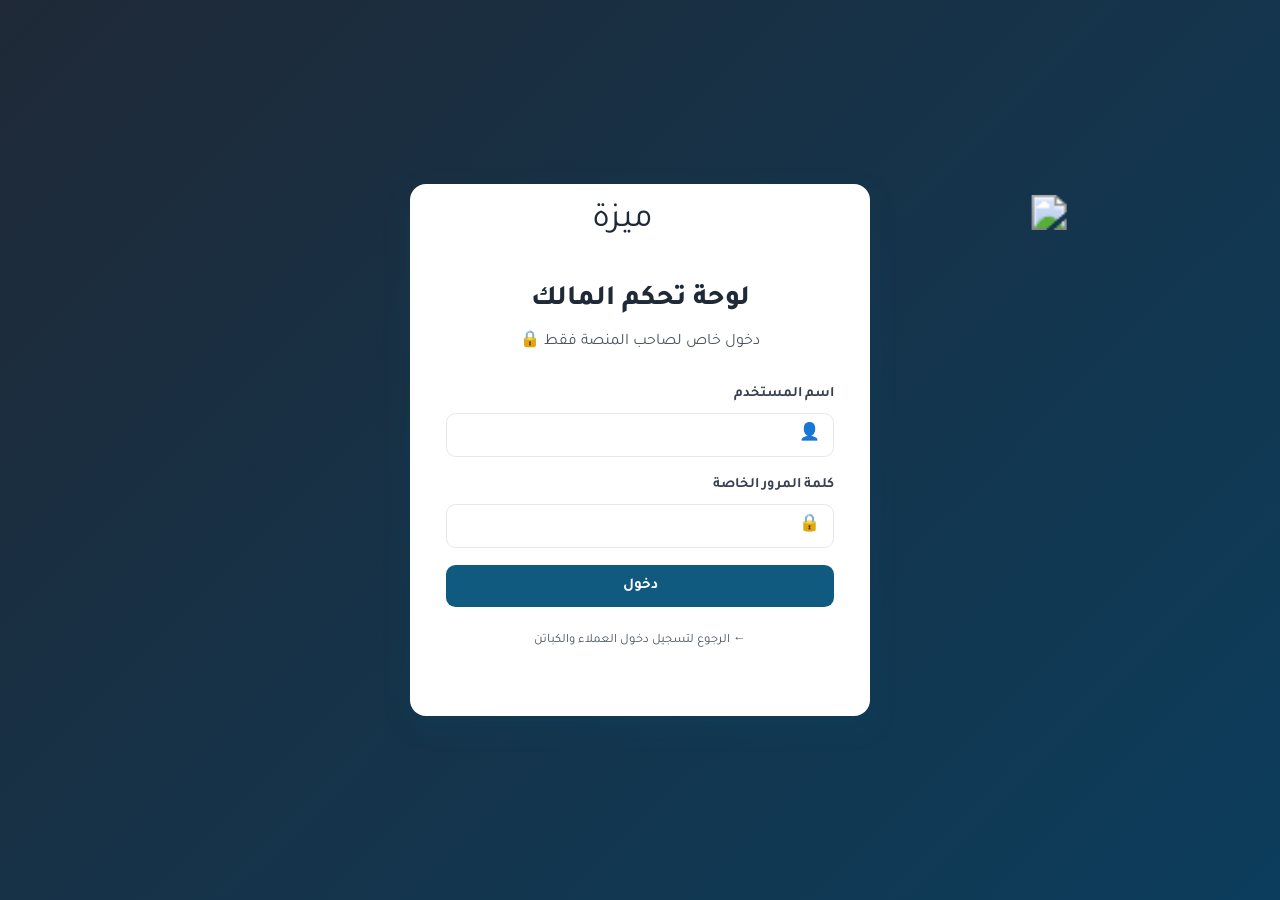
==== commit 19fdb241: "Add files via upload" ====
--- a/meeza/frontend/admin-dashboard.html
+++ b/meeza/frontend/admin-dashboard.html
@@ -5,7 +5,7 @@
 <meta name="viewport" content="width=device-width, initial-scale=1.0">
 <title>لوحة تحكم المالك | ميزة</title>
 <link href="https://fonts.googleapis.com/css2?family=Tajawal:wght@300;400;500;700;800&family=Cairo:wght@400;600;700;800&display=swap" rel="stylesheet">
-<link rel="stylesheet" href="css/style.css">
+<link rel="stylesheet" href="css/style.css?v=8">
 </head>
 <body class="dash-body">
 
@@ -173,6 +173,35 @@
           <button type="button" class="btn btn-outline" id="saveEfficiencyBtn" style="margin-top:1rem;">حفظ معدلات الاستهلاك</button>
         </div>
       </div>
+
+      <div class="grid-2" style="margin-top:1.5rem;">
+        <div class="card">
+          <h3 style="margin-bottom:.4rem;">وضع التسعير</h3>
+          <p style="color:var(--gray-500);font-size:.85rem;margin-bottom:1rem;">
+            اختار طريقة حساب السعر. الوضع الافتراضي (حساب الوقود) هو اللي شغال دلوقتي ومش هيتغيّر إلا لو غيّرته بنفسك هنا.
+          </p>
+          <div class="field">
+            <label style="display:flex;align-items:center;gap:.5rem;cursor:pointer;margin-bottom:.6rem;">
+              <input type="radio" name="pricingMode" value="fuel_based" id="modeFuelBased" style="width:auto;">
+              حساب حسب استهلاك الوقود <small style="color:var(--gray-500);">(الوضع الحالي)</small>
+            </label>
+            <label style="display:flex;align-items:center;gap:.5rem;cursor:pointer;">
+              <input type="radio" name="pricingMode" value="per_km" id="modePerKm" style="width:auto;">
+              سعر ثابت لكل كيلومتر
+            </label>
+          </div>
+          <button type="button" class="btn btn-primary btn-block" id="savePricingModeBtn" style="margin-top:1rem;">حفظ وضع التسعير</button>
+        </div>
+
+        <div class="card">
+          <h3 style="margin-bottom:.4rem;">سعر الكيلومتر الواحد لكل نوع مركبة (جنيه)</h3>
+          <p style="color:var(--gray-500);font-size:.85rem;margin-bottom:1rem;">
+            بيتفعّل بس لو اخترت وضع "سعر ثابت لكل كيلومتر" — السعر النهائي = المسافة (كم) × الرقم هنا.
+          </p>
+          <div class="grid-4" id="pricePerKmFields"></div>
+          <button type="button" class="btn btn-outline" id="savePricePerKmBtn" style="margin-top:1rem;">حفظ أسعار الكيلومتر</button>
+        </div>
+      </div>
     </section>
 
     <!-- ===== الرسائل ===== -->
--- a/meeza/frontend/css/style.css
+++ b/meeza/frontend/css/style.css
@@ -356,17 +356,17 @@
 
 /* ---------- Profile tab (customer dashboard) — ID card layout ---------- */
 .profile-card-wrap{
-  padding:2rem;background:#121B2E;border:1px solid rgba(255,255,255,.08);
-  border-radius:1.75rem 1.75rem 1.1rem 1.1rem;box-shadow:0 12px 30px rgba(0,0,0,.28);
+  padding:2rem;background:#FFFFFF;border:1px solid rgba(20,15,8,.08);
+  border-radius:1.75rem 1.75rem 1.1rem 1.1rem;box-shadow:0 12px 30px rgba(30,20,10,.08);
   position:relative;overflow:hidden;
 }
 .profile-card-wrap::before{
   content:"";position:absolute;top:0;right:2rem;left:2rem;height:3px;border-radius:0 0 3px 3px;
-  background:linear-gradient(90deg,#2FD9C4,#F2A93B);opacity:.6;
+  background:linear-gradient(90deg,#2FD9C4,#FFB259);opacity:.6;
 }
 .id-card-top{
   display:flex;align-items:center;gap:1.1rem;padding-bottom:1.5rem;margin-bottom:1.5rem;
-  border-bottom:1px solid rgba(255,255,255,.08);
+  border-bottom:1px solid rgba(20,15,8,.08);
 }
 .id-avatar{
   width:64px;height:64px;border-radius:50%;flex-shrink:0;
@@ -374,16 +374,16 @@
   display:flex;align-items:center;justify-content:center;font-size:1.6rem;font-weight:800;
   box-shadow:0 0 0 4px rgba(47,217,196,.15);
 }
-.id-name{font-size:1.2rem;font-weight:800;color:#F2F5F9;}
-.id-role{font-size:.82rem;color:#F2A93B;font-weight:700;margin-top:.25rem;}
+.id-name{font-size:1.2rem;font-weight:800;color:#2A2117;}
+.id-role{font-size:.82rem;color:#FFB259;font-weight:700;margin-top:.25rem;}
 .id-chips{display:flex;flex-direction:column;gap:.9rem;}
 .id-chip{
-  display:flex;align-items:center;gap:.9rem;background:#0D1424;border:1px solid rgba(255,255,255,.08);
+  display:flex;align-items:center;gap:.9rem;background:#F4EEE4;border:1px solid rgba(20,15,8,.08);
   border-radius:1.1rem;padding:.9rem 1.1rem;
 }
 .id-chip .gicon{font-size:1.35rem;color:#2FD9C4;flex-shrink:0;}
-.id-chip small{display:block;font-size:.72rem;color:#8A96AC;margin-bottom:.2rem;}
-.id-chip b{font-size:.95rem;color:#F2F5F9;font-weight:700;}
+.id-chip small{display:block;font-size:.72rem;color:#8A7B68;margin-bottom:.2rem;}
+.id-chip b{font-size:.95rem;color:#2A2117;font-weight:700;}
 
 .check-row{display:flex;align-items:flex-start;gap:.6rem;font-size:.88rem;color:var(--gray-600);margin-bottom:1.25rem;}
 .check-row a{color:var(--primary);font-weight:700;}
@@ -465,8 +465,8 @@
 .sidebar-toggle-btn svg{width:20px;height:20px;}
 .sidebar-toggle-btn:hover{background:var(--gray-200);}
 .sidebar-toggle-btn:active{transform:scale(.93);}
-.sidebar-toggle-btn.on-dark{background:rgba(255,255,255,.12);color:#fff;}
-.sidebar-toggle-btn.on-dark:hover{background:rgba(255,255,255,.22);}
+.sidebar-toggle-btn.on-dark{background:rgba(20,15,8,.12);color:#fff;}
+.sidebar-toggle-btn.on-dark:hover{background:rgba(20,15,8,.22);}
 
 .main-panel{flex:1;padding:2rem 1.5rem;min-width:0;}
 .panel-head{display:flex;align-items:center;justify-content:space-between;flex-wrap:wrap;gap:1rem;margin-bottom:1.75rem;}
@@ -475,31 +475,35 @@
 
 /* ---------- Welcome banner (customer dashboard — "Night Route" console) ---------- */
 .welcome-banner{
-  position:relative;overflow:hidden;border-radius:1.5rem;padding:2.1rem 2.25rem;margin-bottom:1.75rem;
-  background:linear-gradient(135deg,#17223A,#121B2E);
-  border:1px solid rgba(255,255,255,.08);
+  position:relative;overflow:hidden;border-radius:1.75rem;padding:2.25rem 2.5rem;margin-bottom:1.75rem;
+  background:linear-gradient(150deg,#FFF9F2,#F4EEE4 65%,#F1E9DC);
+  border:1px solid rgba(20,15,8,.08);
   display:flex;align-items:center;justify-content:space-between;flex-wrap:wrap;gap:1.25rem;
-  box-shadow:0 20px 45px rgba(0,0,0,.35);
+  box-shadow:0 24px 50px rgba(30,20,10,.10);
+}
+.welcome-banner::before{
+  content:"";position:absolute;top:0;right:2.5rem;left:2.5rem;height:3px;border-radius:0 0 3px 3px;
+  background:linear-gradient(90deg,#FFB259,#F2542D 45%,#2FD9C4);opacity:.75;
 }
 .welcome-banner::after{
   content:"";position:absolute;left:-50px;bottom:-60px;width:230px;height:230px;
-  border:2px dashed rgba(255,255,255,.07);border-radius:50%;pointer-events:none;
+  border:2px dashed rgba(20,15,8,.07);border-radius:50%;pointer-events:none;
 }
 .welcome-banner-glow{
   position:absolute;inset:0;pointer-events:none;
-  background:radial-gradient(360px 230px at 100% 0%, rgba(242,169,59,.22), transparent 65%),
-             radial-gradient(300px 220px at 8% 130%, rgba(47,217,196,.18), transparent 60%);
+  background:radial-gradient(380px 240px at 100% 0%, rgba(255,178,89,.24), transparent 65%),
+             radial-gradient(320px 230px at 8% 130%, rgba(47,217,196,.18), transparent 60%);
 }
 .welcome-banner-text{position:relative;z-index:1;}
-.welcome-banner h1{color:#F2F5F9;font-family:"Cairo",sans-serif;font-size:1.7rem;font-weight:800;letter-spacing:-.01em;margin-bottom:.4rem;}
-.welcome-banner p{color:#8A96AC;font-size:.95rem;}
+.welcome-banner h1{color:#2A2117;font-family:"Cairo",sans-serif;font-size:1.9rem;font-weight:800;letter-spacing:-.015em;margin-bottom:.45rem;}
+.welcome-banner p{color:#8A7B68;font-size:.97rem;}
 .welcome-banner-badge{
   position:relative;z-index:1;display:inline-flex;align-items:center;gap:.45rem;flex-shrink:0;
   background:rgba(47,217,196,.12);border:1px solid rgba(47,217,196,.35);
-  color:#5EEAD4;padding:.55rem 1.05rem;border-radius:999px;font-weight:700;font-size:.82rem;white-space:nowrap;
-}
-.welcome-banner-badge .gicon{color:#5EEAD4;font-size:1.15rem;}
-@media (max-width:640px){.welcome-banner{padding:1.5rem;}.welcome-banner h1{font-size:1.35rem;}}
+  color:#0F766E;padding:.6rem 1.15rem;border-radius:999px;font-weight:700;font-size:.82rem;white-space:nowrap;
+}
+.welcome-banner-badge .gicon{color:#0F766E;font-size:1.15rem;}
+@media (max-width:640px){.welcome-banner{padding:1.6rem;}.welcome-banner h1{font-size:1.4rem;}}
 
 .stat-card{border-radius:var(--radius);padding:1.25rem;display:flex;align-items:center;justify-content:space-between;}
 .stat-card p.label{color:var(--gray-600);font-size:.85rem;}
@@ -527,32 +531,33 @@
 /* ---------- Trip history — route-ticket rows ---------- */
 .trip-row{
   display:flex;align-items:center;gap:1.1rem;padding:1.1rem 1.3rem;margin-bottom:.85rem;
-  background:linear-gradient(135deg,#121B2E,#101a2c);border:1px solid rgba(255,255,255,.08);
+  background:linear-gradient(135deg,#FFFFFF,#FFF9F2);border:1px solid rgba(20,15,8,.08);
   border-radius:1.25rem;transition:.15s ease;
 }
-.trip-row:hover{border-color:rgba(255,255,255,.16);transform:translateY(-1px);box-shadow:0 10px 24px rgba(0,0,0,.3);}
+.trip-row:hover{border-color:rgba(20,15,8,.16);transform:translateY(-1px);box-shadow:0 10px 24px rgba(30,20,10,.09);}
 .trip-route-mini{display:flex;flex-direction:column;align-items:center;gap:1px;flex-shrink:0;}
 .trip-dot{width:8px;height:8px;border-radius:50%;background:#2FD9C4;flex-shrink:0;}
-.trip-dot.end{background:#F2A93B;}
-.trip-dot-line{width:2px;height:24px;background-image:linear-gradient(to bottom, rgba(255,255,255,.25) 0 4px, transparent 4px 8px);background-size:2px 8px;}
+.trip-dot.end{background:#FFB259;}
+.trip-dot-line{width:2px;height:24px;background-image:linear-gradient(to bottom, rgba(20,15,8,.25) 0 4px, transparent 4px 8px);background-size:2px 8px;}
 .trip-info{flex:1;min-width:0;}
-.trip-info b{color:#F2F5F9;font-size:.95rem;font-weight:700;display:block;overflow:hidden;text-overflow:ellipsis;white-space:nowrap;}
-.trip-meta{font-size:.8rem;color:#8A96AC;margin-top:.35rem;}
+.trip-info b{color:#2A2117;font-size:.95rem;font-weight:700;display:block;overflow:hidden;text-overflow:ellipsis;white-space:nowrap;}
+.trip-meta{font-size:.8rem;color:#8A7B68;margin-top:.35rem;}
 .trip-side{text-align:left;flex-shrink:0;}
 .trip-price{
-  font-family:ui-monospace,"SFMono-Regular",Menlo,Consolas,monospace;font-weight:700;color:#F2A93B;
+  font-family:ui-monospace,"SFMono-Regular",Menlo,Consolas,monospace;font-weight:700;color:#FFB259;
   font-size:1.05rem;direction:ltr;unicode-bidi:plaintext;
 }
-.trip-price span{font-size:.7rem;color:#8A96AC;font-weight:600;margin-right:3px;}
+.trip-price span{font-size:.7rem;color:#8A7B68;font-weight:600;margin-right:3px;}
 .trip-tag{display:inline-block;margin-top:.4rem;padding:.22rem .75rem;border-radius:999px;font-size:.7rem;font-weight:800;}
-.trip-tag-pending{background:rgba(242,169,59,.14);color:#F2A93B;}
-.trip-tag-approved{background:rgba(47,217,196,.14);color:#5EEAD4;}
-.trip-tag-rejected{background:rgba(255,107,87,.14);color:#FF8C7A;}
+.trip-tag-pending{background:rgba(255,178,89,.14);color:#FFB259;}
+.trip-tag-ongoing{background:rgba(37,99,235,.12);color:#1D4ED8;}
+.trip-tag-approved{background:rgba(47,217,196,.14);color:#0F766E;}
+.trip-tag-rejected{background:rgba(255,107,87,.14);color:#C2410C;}
 .trip-track-btn{
-  display:block;margin-top:.5rem;background:none;border:1px solid rgba(255,255,255,.14);color:#8A96AC;
+  display:block;margin-top:.5rem;background:none;border:1px solid rgba(20,15,8,.14);color:#8A7B68;
   padding:.3rem .85rem;border-radius:999px;font-size:.74rem;font-weight:700;cursor:pointer;transition:.15s;
 }
-.trip-track-btn:hover{border-color:#F2A93B;color:#F2A93B;}
+.trip-track-btn:hover{border-color:#FFB259;color:#FFB259;}
 
 table.data-table{width:100%;border-collapse:collapse;font-size:.9rem;}
 table.data-table th{text-align:right;padding:.75rem;background:var(--gray-50);color:var(--gray-600);font-weight:700;border-bottom:1px solid var(--gray-200);}
@@ -570,26 +575,26 @@
 /* ---------- Service selector — horizontal pill chips with circular icon badges ---------- */
 .service-grid{display:flex;gap:.65rem;margin-bottom:1.75rem;overflow-x:auto;padding:.2rem .1rem .5rem;scroll-snap-type:x proximity;}
 .service-grid::-webkit-scrollbar{height:4px;}
-.service-grid::-webkit-scrollbar-thumb{background:rgba(255,255,255,.12);border-radius:99px;}
+.service-grid::-webkit-scrollbar-thumb{background:rgba(20,15,8,.12);border-radius:99px;}
 .service-grid button{
   flex:0 0 auto;scroll-snap-align:start;display:flex;align-items:center;gap:.65rem;
-  padding:.5rem 1.15rem .5rem .5rem;border-radius:999px;border:1px solid rgba(255,255,255,.08);
-  background:#121B2E;font-weight:700;font-size:.85rem;color:#8A96AC;cursor:pointer;transition:.18s ease;
-  box-shadow:inset 0 1px 0 rgba(255,255,255,.03), 0 2px 6px rgba(0,0,0,.25);white-space:nowrap;
+  padding:.5rem 1.15rem .5rem .5rem;border-radius:999px;border:1px solid rgba(20,15,8,.08);
+  background:#FFFFFF;font-weight:700;font-size:.85rem;color:#8A7B68;cursor:pointer;transition:.18s ease;
+  box-shadow:inset 0 1px 0 rgba(20,15,8,.03), 0 2px 6px rgba(30,20,10,.07);white-space:nowrap;
 }
 .svc-icon-badge{
   width:38px;height:38px;border-radius:50%;display:flex;align-items:center;justify-content:center;
-  background:#0D1424;flex-shrink:0;transition:.18s ease;
-}
-.svc-icon-svg{width:20px;height:13px;color:#8A96AC;transition:.18s ease;}
-.service-grid button:hover{border-color:rgba(242,169,59,.4);}
-.service-grid button:hover .svc-icon-svg{color:#F2A93B;}
+  background:#F4EEE4;flex-shrink:0;transition:.18s ease;
+}
+.svc-icon-svg{width:20px;height:13px;color:#8A7B68;transition:.18s ease;}
+.service-grid button:hover{border-color:rgba(255,178,89,.4);}
+.service-grid button:hover .svc-icon-svg{color:#FFB259;}
 .service-grid button.active{
-  border-color:transparent;color:#F2A93B;
-  background:linear-gradient(135deg, rgba(242,169,59,.18), rgba(242,169,59,.05));
-  box-shadow:0 10px 22px rgba(242,169,59,.2), inset 0 0 0 1px rgba(242,169,59,.4);
-}
-.service-grid button.active .svc-icon-badge{background:linear-gradient(135deg,#F2A93B,#C97F1E);}
+  border-color:transparent;color:#FFB259;
+  background:linear-gradient(135deg, rgba(255,178,89,.18), rgba(255,178,89,.05));
+  box-shadow:0 10px 22px rgba(255,178,89,.2), inset 0 0 0 1px rgba(255,178,89,.4);
+}
+.service-grid button.active .svc-icon-badge{background:linear-gradient(135deg,#FFB259,#F2542D);}
 .service-grid button.active .svc-icon-svg{color:#1A1204;}
 
 .breakdown-row{display:flex;justify-content:space-between;padding:.6rem 0;border-bottom:1px dashed var(--gray-200);font-size:.92rem;}
@@ -600,7 +605,7 @@
 .modal-box{background:#fff;border-radius:var(--radius-lg);max-width:560px;width:100%;max-height:85vh;overflow:auto;padding:1.75rem;}
 .hidden{display:none !important;}
 
-.loader{display:inline-block;width:18px;height:18px;border:3px solid rgba(255,255,255,.4);border-top-color:#fff;border-radius:50%;animation:spin 0.7s linear infinite;}
+.loader{display:inline-block;width:18px;height:18px;border:3px solid rgba(20,15,8,.4);border-top-color:#fff;border-radius:50%;animation:spin 0.7s linear infinite;}
 @keyframes spin{to{transform:rotate(360deg);}}
 
 .empty-state{text-align:center;padding:3rem 1rem;color:var(--gray-500);}
@@ -625,92 +630,100 @@
 
 /* ---------- Order page: modern card shell ---------- */
 .order-card{
-  background:#121B2E;border:1px solid rgba(255,255,255,.08);border-radius:1.75rem 1.75rem 1.1rem 1.1rem;
-  padding:1.9rem 1.75rem 1.75rem;box-shadow:0 12px 30px rgba(0,0,0,.28);transition:box-shadow .2s ease;
+  background:#FFFFFF;border:1px solid rgba(20,15,8,.08);border-radius:1.75rem 1.75rem 1.1rem 1.1rem;
+  padding:1.9rem 1.75rem 1.75rem;box-shadow:0 12px 30px rgba(30,20,10,.08);transition:box-shadow .2s ease;
   position:relative;overflow:hidden;
 }
 .order-card::before{
   content:"";position:absolute;top:0;right:1.75rem;left:1.75rem;height:3px;border-radius:0 0 3px 3px;
-  background:linear-gradient(90deg,#F2A93B,#2FD9C4);opacity:.65;
-}
-.order-card:hover{box-shadow:0 16px 36px rgba(0,0,0,.34);}
-.order-card-title{display:flex;align-items:center;gap:.6rem;font-size:1.15rem;font-weight:800;color:#F2F5F9;margin-bottom:1.25rem;}
-.order-card-title .gicon{color:#F2A93B;font-size:1.4rem;}
+  background:linear-gradient(90deg,#FFB259,#2FD9C4);opacity:.65;
+}
+.order-card:hover{box-shadow:0 16px 36px rgba(30,20,10,.11);}
+.order-card-title{display:flex;align-items:center;gap:.6rem;font-size:1.15rem;font-weight:800;color:#2A2117;margin-bottom:1.25rem;}
+.order-card-title .gicon{color:#FFB259;font-size:1.4rem;}
 
 /* ---------- Route builder (start/destination timeline) ---------- */
 .route-builder{position:relative;display:flex;gap:.9rem;margin-bottom:1.3rem;}
 .route-line-track{width:26px;flex-shrink:0;display:flex;flex-direction:column;align-items:center;padding-top:.9rem;}
 .route-dot{width:12px;height:12px;border-radius:50%;background:#2FD9C4;box-shadow:0 0 0 4px rgba(47,217,196,.16);flex-shrink:0;}
-.route-dash{flex:1;width:2px;min-height:2.4rem;margin:8px 0;background-image:linear-gradient(to bottom, rgba(255,255,255,.28) 0 5px, transparent 5px 11px);background-size:2px 11px;}
+.route-dash{flex:1;width:2px;min-height:2.4rem;margin:8px 0;background-image:linear-gradient(to bottom, rgba(20,15,8,.28) 0 5px, transparent 5px 11px);background-size:2px 11px;}
 .route-dot.end{
-  width:26px;height:26px;border-radius:50%;background:linear-gradient(135deg,#F2A93B,#C97F1E);
-  display:flex;align-items:center;justify-content:center;color:#1A1204;box-shadow:0 0 0 4px rgba(242,169,59,.16);
+  width:26px;height:26px;border-radius:50%;background:linear-gradient(135deg,#FFB259,#F2542D);
+  display:flex;align-items:center;justify-content:center;color:#1A1204;box-shadow:0 0 0 4px rgba(255,178,89,.16);
 }
 .route-dot.end .gicon{font-size:14px;}
 .route-stops{flex:1;min-width:0;display:flex;flex-direction:column;gap:1.15rem;}
 .route-stop{position:relative;}
-.route-stop-label{display:block;font-size:.76rem;font-weight:700;color:#8A96AC;text-transform:uppercase;letter-spacing:.03em;margin-bottom:.5rem;}
+.route-stop-label{display:block;font-size:.76rem;font-weight:700;color:#8A7B68;text-transform:uppercase;letter-spacing:.03em;margin-bottom:.5rem;}
 
 /* ---------- Address fields ---------- */
 .geo-field{position:relative;margin-bottom:1.1rem;}
-.geo-field label{display:flex;align-items:center;gap:.4rem;font-weight:700;font-size:.85rem;color:#8A96AC;margin-bottom:.5rem;}
+.geo-field label{display:flex;align-items:center;gap:.4rem;font-weight:700;font-size:.85rem;color:#8A7B68;margin-bottom:.5rem;}
 .geo-field label .gicon{font-size:1.1rem;}
 .geo-input-wrap{position:relative;display:flex;align-items:center;}
 .geo-input-wrap input{
-  width:100%;padding:.9rem 1rem;border:1.5px solid rgba(255,255,255,.1);border-radius:.85rem;
-  font-family:var(--font);font-size:.95rem;background:#0D1424;color:#F2F5F9;transition:.15s;
-}
-.geo-input-wrap input::placeholder{color:#5B6577;}
-.geo-input-wrap input:focus{outline:none;border-color:#F2A93B;background:#101a2c;box-shadow:0 0 0 4px rgba(242,169,59,.14);}
+  width:100%;padding:.9rem 1rem;border:1.5px solid rgba(20,15,8,.1);border-radius:.85rem;
+  font-family:var(--font);font-size:.95rem;background:#F4EEE4;color:#2A2117;transition:.15s;
+}
+.geo-input-wrap input::placeholder{color:#A69884;}
+.geo-input-wrap input:focus{outline:none;border-color:#FFB259;background:#FFF9F2;box-shadow:0 0 0 4px rgba(255,178,89,.14);}
 .notes-textarea{
-  width:100%;padding:.9rem 1rem;border:1.5px solid rgba(255,255,255,.1);border-radius:.85rem;
-  font-family:var(--font);font-size:.95rem;background:#0D1424;color:#F2F5F9;resize:vertical;transition:.15s;
-}
-.notes-textarea::placeholder{color:#5B6577;}
-.notes-textarea:focus{outline:none;border-color:#F2A93B;box-shadow:0 0 0 4px rgba(242,169,59,.14);}
+  width:100%;padding:.9rem 1rem;border:1.5px solid rgba(20,15,8,.1);border-radius:.85rem;
+  font-family:var(--font);font-size:.95rem;background:#F4EEE4;color:#2A2117;resize:vertical;transition:.15s;
+}
+.notes-textarea::placeholder{color:#A69884;}
+.notes-textarea:focus{outline:none;border-color:#FFB259;box-shadow:0 0 0 4px rgba(255,178,89,.14);}
 .locate-chip{
-  display:inline-flex;align-items:center;gap:.4rem;background:rgba(47,217,196,.12);color:#2FD9C4;
+  display:inline-flex;align-items:center;gap:.4rem;background:rgba(47,217,196,.12);color:#0F766E;
   border:none;border-radius:999px;padding:.5rem 1rem;font-size:.82rem;font-weight:700;
   cursor:pointer;margin-top:.6rem;transition:.15s;
 }
 .locate-chip:hover{background:rgba(47,217,196,.2);}
 .locate-chip .gicon{font-size:1.05rem;}
 /* ---------- Route info pills ---------- */
-.geo-hint{display:block;margin:-.4rem 0 1.1rem;color:#5B6577;font-size:.78rem;}
-
-#orderMap, #trackingMap{
+.geo-hint{display:block;margin:-.4rem 0 1.1rem;color:#A69884;font-size:.78rem;}
+
+#orderMap{
   height:270px;border-radius:1rem;overflow:hidden;margin-bottom:1.1rem;
-  border:1px solid rgba(255,255,255,.1);filter:saturate(.75) brightness(.92) contrast(1.05);
+  border:1px solid rgba(20,15,8,.1);filter:saturate(.75) brightness(.92) contrast(1.05);
+}
+#trackingMap{
+  height:440px;border-radius:1.1rem;overflow:hidden;margin-bottom:1.1rem;
+  border:1px solid rgba(20,15,8,.1);filter:saturate(.8) brightness(.94) contrast(1.05);
+}
+#driverTrackMap{
+  height:340px;border-radius:1.1rem;overflow:hidden;margin:1rem 0;
+  border:1px solid var(--gray-200,#e5e7eb);
 }
 
 .route-info{display:flex;gap:.75rem;margin-bottom:1.25rem;}
 .route-pill{
-  flex:1;display:flex;align-items:center;gap:.65rem;background:#0D1424;
-  border:1px solid rgba(255,255,255,.07);border-radius:.9rem;padding:.75rem .9rem;
+  flex:1;display:flex;align-items:center;gap:.65rem;background:#F4EEE4;
+  border:1px solid rgba(20,15,8,.07);border-radius:.9rem;padding:.75rem .9rem;
 }
 .route-pill .gicon-badge{
   width:34px;height:34px;border-radius:.65rem;display:flex;align-items:center;justify-content:center;
-  background:#17223A;color:#F2A93B;flex-shrink:0;
+  background:#F1E9DC;color:#FFB259;flex-shrink:0;
 }
 .route-pill .gicon-badge .gicon{font-size:1.15rem;}
-.route-pill .route-label{font-size:.72rem;color:#8A96AC;display:block;}
-.route-pill .route-value{font-size:1rem;font-weight:800;color:#F2F5F9;}
+.route-pill .route-label{font-size:.72rem;color:#8A7B68;display:block;}
+.route-pill .route-value{font-size:1rem;font-weight:800;color:#2A2117;}
 
 /* ---------- Payment method — sliding segmented toggle ---------- */
 .pay-toggle{
-  position:relative;display:flex;gap:.15rem;background:#0D1424;border:1px solid rgba(255,255,255,.08);
+  position:relative;display:flex;gap:.15rem;background:#F4EEE4;border:1px solid rgba(20,15,8,.08);
   border-radius:999px;padding:.3rem;
 }
 .pay-toggle-thumb{
   position:absolute;top:.3rem;bottom:.3rem;right:.3rem;width:calc(50% - .3rem);border-radius:999px;
-  background:linear-gradient(135deg,#F2A93B,#C97F1E);box-shadow:0 6px 16px rgba(242,169,59,.28);
+  background:linear-gradient(135deg,#FFB259,#F2542D);box-shadow:0 6px 16px rgba(255,178,89,.28);
   transition:transform .25s cubic-bezier(.4,0,.2,1);z-index:0;
 }
 .pay-toggle:has(input[value="wallet"]:checked) .pay-toggle-thumb{transform:translateX(calc(-100% - .15rem));}
 .pay-toggle-option{
   position:relative;z-index:1;flex:1;display:flex;align-items:center;justify-content:center;gap:.45rem;
   padding:.7rem .5rem;border-radius:999px;cursor:pointer;font-size:.85rem;font-weight:700;
-  color:#8A96AC;transition:color .2s ease;
+  color:#8A7B68;transition:color .2s ease;
 }
 .pay-toggle-option input{position:absolute;opacity:0;}
 .pay-toggle-option .gicon{font-size:1.1rem;}
@@ -719,100 +732,146 @@
 /* ---------- Submit button ---------- */
 .order-submit-btn{
   width:100%;display:flex;align-items:center;justify-content:center;gap:.55rem;
-  background:linear-gradient(135deg,#F2A93B,#C97F1E);color:#1A1204;
+  background:linear-gradient(135deg,#FFB259,#F2542D);color:#1A1204;
   border:none;border-radius:1rem;padding:1.05rem;font-size:1rem;font-weight:800;
-  font-family:var(--font);cursor:pointer;transition:.2s;box-shadow:0 8px 22px rgba(242,169,59,.28);
+  font-family:var(--font);cursor:pointer;transition:.2s;box-shadow:0 8px 22px rgba(255,178,89,.28);
   margin-top:.5rem;
 }
-.order-submit-btn:hover:not(:disabled){transform:translateY(-1px);box-shadow:0 10px 26px rgba(242,169,59,.36);}
-.order-submit-btn:disabled{background:#1C2740;color:#57647A;box-shadow:none;cursor:not-allowed;}
+.order-submit-btn:hover:not(:disabled){transform:translateY(-1px);box-shadow:0 10px 26px rgba(255,178,89,.36);}
+.order-submit-btn:disabled{background:#EFE6D8;color:#57647A;box-shadow:none;cursor:not-allowed;}
 .order-submit-btn .gicon{font-size:1.2rem;}
 
 /* ---------- Price summary (private — no internal cost breakdown shown; signature circular gauge) ---------- */
 .price-card{display:flex;flex-direction:column;}
 .price-hero{
-  border-radius:1.75rem 1.75rem 1.1rem 1.1rem;padding:1.9rem 1.5rem 1.6rem;color:#F2F5F9;position:relative;overflow:hidden;
-  background:#101a2c;border:1px solid rgba(255,255,255,.08);
-  box-shadow:0 16px 34px rgba(0,0,0,.4);text-align:center;
+  border-radius:1.75rem 1.75rem 1.1rem 1.1rem;padding:1.9rem 1.5rem 1.6rem;color:#2A2117;position:relative;overflow:hidden;
+  background:#FFF9F2;border:1px solid rgba(20,15,8,.08);
+  box-shadow:0 16px 34px rgba(30,20,10,.10);text-align:center;
 }
 .price-hero::before{
   content:"";position:absolute;top:0;right:1.5rem;left:1.5rem;height:3px;border-radius:0 0 3px 3px;
-  background:linear-gradient(90deg,#2FD9C4,#F2A93B);opacity:.6;
+  background:linear-gradient(90deg,#2FD9C4,#FFB259);opacity:.6;
 }
 .price-hero-top{position:relative;z-index:1;display:flex;align-items:center;justify-content:space-between;gap:.6rem;flex-wrap:wrap;margin-bottom:1.3rem;text-align:right;}
-.price-hero-label{font-size:.85rem;color:#8A96AC;font-weight:600;}
+.price-hero-label{font-size:.85rem;color:#8A7B68;font-weight:600;}
 .price-hero-chip{
   display:inline-flex;align-items:center;gap:.35rem;background:rgba(47,217,196,.14);
-  border:1px solid rgba(47,217,196,.35);color:#5EEAD4;padding:.3rem .75rem;border-radius:999px;font-size:.72rem;font-weight:700;
+  border:1px solid rgba(47,217,196,.35);color:#0F766E;padding:.3rem .75rem;border-radius:999px;font-size:.72rem;font-weight:700;
 }
 
 /* Circular dial */
 .price-gauge{position:relative;width:172px;height:172px;margin:0 auto 1.3rem;}
 .gauge-ring{width:100%;height:100%;transform:rotate(-90deg);display:block;}
-.gauge-track{fill:none;stroke:rgba(255,255,255,.07);stroke-width:11;}
-.gauge-fill{fill:none;stroke:#F2A93B;stroke-width:11;stroke-linecap:round;filter:drop-shadow(0 0 10px rgba(242,169,59,.5));}
-.gauge-ticks line{stroke:rgba(255,255,255,.16);stroke-width:2;stroke-linecap:round;}
+.gauge-track{fill:none;stroke:rgba(20,15,8,.07);stroke-width:11;}
+.gauge-fill{
+  fill:none;stroke:#FFB259;stroke-width:11;stroke-linecap:round;
+  filter:drop-shadow(0 0 10px rgba(255,178,89,.5));
+  transition:stroke-dasharray .6s cubic-bezier(.34,1.56,.64,1), stroke .35s ease, filter .35s ease;
+}
+.gauge-ticks line{stroke:rgba(20,15,8,.16);stroke-width:2;stroke-linecap:round;}
 .gauge-center{
   position:absolute;inset:0;display:flex;flex-direction:column;align-items:center;justify-content:center;
   direction:ltr;unicode-bidi:plaintext;
 }
 .gauge-amount{
   font-family:ui-monospace,"SFMono-Regular","JetBrains Mono",Menlo,Consolas,monospace;
-  font-size:2rem;font-weight:700;line-height:1;color:#F2A93B;font-variant-numeric:tabular-nums;
-  text-shadow:0 0 22px rgba(242,169,59,.4);
-}
-.gauge-currency{font-size:.78rem;color:#8A96AC;margin-top:.3rem;font-weight:700;letter-spacing:.02em;}
+  font-size:2rem;font-weight:700;line-height:1;color:#FFB259;font-variant-numeric:tabular-nums;
+  text-shadow:0 0 22px rgba(255,178,89,.4);transition:color .35s ease,text-shadow .35s ease;
+}
+.gauge-currency{font-size:.78rem;color:#8A7B68;margin-top:.3rem;font-weight:700;letter-spacing:.02em;}
+.gauge-level-label{
+  font-size:.72rem;font-weight:800;margin-top:.35rem;letter-spacing:.01em;
+  display:flex;align-items:center;gap:.25rem;
+}
+
+/* ---------- مستويات السعر الديناميكية: يفتح المؤشر أكتر ويغيّر لونه وعنوانه حسب السعر ---------- */
+.price-hero.level-low .gauge-fill{stroke:#2FD9C4;filter:drop-shadow(0 0 10px rgba(47,217,196,.5));}
+.price-hero.level-low .gauge-amount{color:#0F766E;text-shadow:0 0 22px rgba(47,217,196,.4);}
+.price-hero.level-low .gauge-level-label{color:#0F766E;}
+.price-hero.level-low .price-hero-chip{background:rgba(47,217,196,.14);border-color:rgba(47,217,196,.35);color:#0F766E;}
+
+.price-hero.level-mid .gauge-fill{stroke:#FFB259;filter:drop-shadow(0 0 10px rgba(255,178,89,.5));}
+.price-hero.level-mid .gauge-amount{color:#FFB259;text-shadow:0 0 22px rgba(255,178,89,.4);}
+.price-hero.level-mid .gauge-level-label{color:#FFB259;}
+.price-hero.level-mid .price-hero-chip{background:rgba(255,178,89,.14);border-color:rgba(255,178,89,.35);color:#FFB259;}
+
+.price-hero.level-high .gauge-fill{stroke:#FF6B57;filter:drop-shadow(0 0 10px rgba(255,107,87,.55));}
+.price-hero.level-high .gauge-amount{color:#C2410C;text-shadow:0 0 22px rgba(255,107,87,.45);}
+.price-hero.level-high .gauge-level-label{color:#C2410C;}
+.price-hero.level-high .price-hero-chip{background:rgba(255,107,87,.14);border-color:rgba(255,107,87,.35);color:#C2410C;}
 
 .price-chips{position:relative;z-index:1;display:flex;gap:.5rem;justify-content:center;flex-wrap:wrap;margin-bottom:1.2rem;}
 .price-chip{
-  display:inline-flex;align-items:center;gap:.35rem;background:#0D1424;border:1px solid rgba(255,255,255,.08);
-  color:#C7D0DE;padding:.4rem .85rem;border-radius:999px;font-size:.78rem;font-weight:700;
+  display:inline-flex;align-items:center;gap:.35rem;background:#F4EEE4;border:1px solid rgba(20,15,8,.08);
+  color:#4A3F30;padding:.4rem .85rem;border-radius:999px;font-size:.78rem;font-weight:700;
 }
 .price-chip .gicon{font-size:1rem;color:#2FD9C4;}
-.price-chip.amber .gicon{color:#F2A93B;}
-
-.price-notes{list-style:none;text-align:right;display:flex;flex-direction:column;gap:.6rem;border-top:1px solid rgba(255,255,255,.08);padding-top:1.1rem;}
-.price-notes li{display:flex;align-items:flex-start;gap:.55rem;font-size:.85rem;color:#8A96AC;}
+.price-chip.amber .gicon{color:#FFB259;}
+
+.price-notes{list-style:none;text-align:right;display:flex;flex-direction:column;gap:.6rem;border-top:1px solid rgba(20,15,8,.08);padding-top:1.1rem;}
+.price-notes li{display:flex;align-items:flex-start;gap:.55rem;font-size:.85rem;color:#8A7B68;}
 .price-notes li .gicon{color:#2FD9C4;font-size:1.1rem;flex-shrink:0;margin-top:.05rem;}
 
-.price-empty{text-align:center;padding:2.5rem 1rem;color:#8A96AC;}
+.price-empty{text-align:center;padding:2.5rem 1rem;color:#8A7B68;}
 .price-empty-ic{
-  width:56px;height:56px;border-radius:50%;background:#0D1424;border:1.5px dashed rgba(255,255,255,.14);
+  width:56px;height:56px;border-radius:50%;background:#F4EEE4;border:1.5px dashed rgba(20,15,8,.14);
   display:flex;align-items:center;justify-content:center;margin:0 auto .9rem;
 }
-.price-empty-ic .gicon{font-size:1.6rem;color:#5B6577;}
+.price-empty-ic .gicon{font-size:1.6rem;color:#A69884;}
 .price-empty p{font-size:.9rem;max-width:220px;margin:0 auto;line-height:1.6;}
 
 /* ---------- Address suggestions dropdown ---------- */
 .address-suggestions{position:relative;}
-.suggestions{position:absolute;z-index:40;top:100%;right:0;left:0;background:#17223A;border:1px solid rgba(255,255,255,.1);
-  border-radius:.85rem;box-shadow:0 14px 32px rgba(0,0,0,.4);max-height:220px;overflow:auto;margin-top:.4rem;}
+.suggestions{position:absolute;z-index:40;top:100%;right:0;left:0;background:#F1E9DC;border:1px solid rgba(20,15,8,.1);
+  border-radius:.85rem;box-shadow:0 14px 32px rgba(30,20,10,.10);max-height:220px;overflow:auto;margin-top:.4rem;}
 .suggestions:empty{display:none;}
-.suggestion-item{display:flex;align-items:center;gap:.6rem;padding:.75rem .9rem;cursor:pointer;font-size:.88rem;color:#C7D0DE;border-bottom:1px solid rgba(255,255,255,.06);}
+.suggestion-item{display:flex;align-items:center;gap:.6rem;padding:.75rem .9rem;cursor:pointer;font-size:.88rem;color:#4A3F30;border-bottom:1px solid rgba(20,15,8,.06);}
 .suggestion-item:last-child{border-bottom:none;}
-.suggestion-item:hover{background:#1C2740;}
-.suggestion-item .gicon{color:#F2A93B;font-size:1.1rem;flex-shrink:0;}
+.suggestion-item:hover{background:#EFE6D8;}
+.suggestion-item .gicon{color:#FFB259;font-size:1.1rem;flex-shrink:0;}
 
 /* ---------- Active order tracking ---------- */
 .tracking-status-chip{display:inline-flex;align-items:center;gap:.45rem;padding:.5rem 1.1rem;border-radius:999px;font-weight:800;font-size:.9rem;}
 .tracking-status-chip .gicon{font-size:1.15rem;}
-.tracking-status-chip.waiting{background:rgba(242,169,59,.14);color:#F2A93B;border:1px solid rgba(242,169,59,.35);}
-.tracking-status-chip.accepted{background:rgba(47,217,196,.14);color:#2FD9C4;border:1px solid rgba(47,217,196,.35);}
-.tracking-status-chip.completed{background:rgba(47,217,196,.16);color:#5EEAD4;border:1px solid rgba(47,217,196,.4);}
-.tracking-status-chip.cancelled{background:rgba(255,107,87,.14);color:#FF8C7A;border:1px solid rgba(255,107,87,.35);}
-.price-bump-box{background:#0D1424;border:1.5px dashed rgba(255,255,255,.14);border-radius:1rem;padding:1.1rem;margin-top:1.1rem;text-align:center;}
-.price-bump-box p{display:flex;align-items:center;justify-content:center;gap:.4rem;font-size:.88rem;color:#8A96AC;}
-.price-bump-box p .gicon{color:#F2A93B;}
+.tracking-status-chip.waiting{background:rgba(255,178,89,.14);color:#FFB259;border:1px solid rgba(255,178,89,.35);}
+.tracking-status-chip.accepted{background:rgba(47,217,196,.14);color:#0F766E;border:1px solid rgba(47,217,196,.35);}
+.tracking-status-chip.completed{background:rgba(47,217,196,.16);color:#0F766E;border:1px solid rgba(47,217,196,.4);}
+.tracking-status-chip.cancelled{background:rgba(255,107,87,.14);color:#C2410C;border:1px solid rgba(255,107,87,.35);}
+.price-bump-box{background:#F4EEE4;border:1.5px dashed rgba(20,15,8,.14);border-radius:1rem;padding:1.1rem;margin-top:1.1rem;text-align:center;}
+.price-bump-box p{display:flex;align-items:center;justify-content:center;gap:.4rem;font-size:.88rem;color:#8A7B68;}
+.price-bump-box p .gicon{color:#FFB259;}
 .price-bump-btns{display:flex;gap:.6rem;justify-content:center;margin-top:.85rem;flex-wrap:wrap;}
 .bump-btn{
-  display:flex;align-items:center;gap:.3rem;border:1.5px solid rgba(255,255,255,.14);background:#121B2E;color:#C7D0DE;
+  display:flex;align-items:center;gap:.3rem;border:1.5px solid rgba(20,15,8,.14);background:#FFFFFF;color:#4A3F30;
   border-radius:999px;padding:.5rem 1rem;font-weight:700;font-size:.85rem;cursor:pointer;transition:.15s;
 }
-.bump-btn:hover{border-color:#F2A93B;color:#F2A93B;}
-.bump-btn.strong{background:linear-gradient(135deg,#F2A93B,#C97F1E);color:#1A1204;border-color:transparent;}
+.bump-btn:hover{border-color:#FFB259;color:#FFB259;}
+.bump-btn.strong{background:linear-gradient(135deg,#FFB259,#F2542D);color:#1A1204;border-color:transparent;}
 .wallet-proof-box{background:rgba(47,217,196,.08);border:1px solid rgba(47,217,196,.3);border-radius:1rem;padding:1.1rem;margin-top:1.1rem;}
-.wallet-proof-box p{display:flex;align-items:flex-start;gap:.5rem;font-size:.88rem;color:#C7D0DE;margin-bottom:.75rem;}
+.wallet-proof-box p{display:flex;align-items:flex-start;gap:.5rem;font-size:.88rem;color:#4A3F30;margin-bottom:.75rem;}
 .wallet-proof-box p .gicon{color:#2FD9C4;flex-shrink:0;margin-top:.1rem;}
+
+/* ---------- صندوق دفع المديونية (لوحة الكابتن) ---------- */
+.wallet-pay-box{
+  display:flex;align-items:center;gap:.9rem;flex-wrap:wrap;
+  background:rgba(16,185,129,.07);border:1px solid rgba(16,185,129,.25);
+  border-radius:1rem;padding:.9rem 1.1rem;
+}
+.wallet-pay-box>.gicon{font-size:1.6rem;color:#059669;flex-shrink:0;}
+.wallet-pay-info{display:flex;flex-direction:column;gap:.35rem;flex:1;min-width:200px;}
+.wallet-pay-label{font-size:.85rem;color:var(--gray-600,#4b5563);}
+.wallet-pay-number{
+  display:inline-block;
+  font-family:ui-monospace,"SFMono-Regular","JetBrains Mono",Menlo,Consolas,monospace;
+  font-size:1.65rem;font-weight:800;color:#047857;direction:ltr;letter-spacing:.04em;
+  background:#fff;border:2px solid #059669;border-radius:.6rem;
+  padding:.35rem .85rem;width:fit-content;box-shadow:0 2px 8px rgba(5,150,105,.18);
+}
+
+/* داخل بانر "تم إيقاف الاستقبال" الأحمر — نفس الفكرة لكن بألوان تنبيهية تتماشى مع خطورة البانر */
+#debtBanner .wallet-pay-box{background:rgba(220,38,38,.06);border-color:rgba(220,38,38,.3);}
+#debtBanner .wallet-pay-box>.gicon{color:#DC2626;}
+#debtBanner .wallet-pay-number{color:#B91C1C;border-color:#DC2626;box-shadow:0 2px 8px rgba(220,38,38,.18);}
 
 .toast-wrap{position:fixed;top:1.25rem;left:1.25rem;z-index:300;display:flex;flex-direction:column;gap:.6rem;}
 .toast{padding:.85rem 1.25rem;border-radius:.6rem;color:#fff;font-weight:700;font-size:.9rem;box-shadow:var(--shadow-lg);animation:slidein .25s ease;}
@@ -884,71 +943,178 @@
    are completely unaffected.
    ============================================================ */
 .customer-theme{
-  --primary:#F2A93B;
-  --primary-dark:#C97F1E;
+  --primary:#FFB259;
+  --primary-dark:#F2542D;
   --green:#2FD9C4;
   --green-dark:#17A896;
-  --dark:#F2F5F9;
-  --gray-50:#0D1424;
-  --gray-100:#17223A;
-  --gray-200:#232F47;
-  --gray-400:#6B7690;
-  --gray-500:#8A96AC;
-  --gray-600:#A8B2C4;
-  --gray-700:#C7D0DE;
-  --white:#121B2E;
-  --yellow:#F2A93B;
+  --dark:#2A2117;
+  --gray-50:#F4EEE4;
+  --gray-100:#F1E9DC;
+  --gray-200:#E8DECD;
+  --gray-400:#9C8E7A;
+  --gray-500:#8A7B68;
+  --gray-600:#7A6D5A;
+  --gray-700:#4A3F30;
+  --white:#FFFFFF;
+  --yellow:#FFB259;
   --red:#FF6B57;
-  --shadow-md:0 8px 22px rgba(0,0,0,.3);
-  --shadow-lg:0 16px 34px rgba(0,0,0,.4);
+  --shadow-md:0 8px 22px rgba(30,20,10,.09);
+  --shadow-lg:0 16px 34px rgba(30,20,10,.10);
   background:
-    radial-gradient(1100px 480px at 100% -10%, rgba(47,217,196,.09), transparent 60%),
-    radial-gradient(900px 420px at -10% 8%, rgba(242,169,59,.07), transparent 55%),
-    #0A101C;
-  color:#F2F5F9;
-}
-
-.customer-theme .dash-header{background:rgba(10,16,28,.78);backdrop-filter:blur(14px);border-bottom:1px solid rgba(255,255,255,.08);}
-.customer-theme .bell{background:#17223A;color:#8A96AC;}
-.customer-theme .bell:hover{background:#1C2740;color:#F2F5F9;}
-.customer-theme .bell .dot{box-shadow:0 0 0 2px #0A101C;background:#FF6B57;}
+    radial-gradient(1200px 520px at 105% -15%, rgba(255,178,89,.16), transparent 60%),
+    radial-gradient(1000px 460px at -12% 4%, rgba(47,217,196,.13), transparent 55%),
+    radial-gradient(700px 380px at 50% 120%, rgba(242,84,45,.10), transparent 60%),
+    #F7F3EC;
+  color:#2A2117;
+}
+
+.customer-theme .dash-header{
+  background:rgba(255,255,255,.55);
+  backdrop-filter:blur(22px) saturate(180%);
+  -webkit-backdrop-filter:blur(22px) saturate(180%);
+  border-bottom:1px solid rgba(255,255,255,.6);
+  box-shadow:
+    inset 0 1px 0 rgba(255,255,255,.9),
+    0 8px 28px rgba(30,20,10,.06);
+}
+.customer-theme .dash-header::after{
+  content:"";position:absolute;left:0;right:0;bottom:-1px;height:2px;
+  background:linear-gradient(90deg,transparent,#FFB259,#2FD9C4,transparent);opacity:.55;
+}
+.customer-theme .dash-header{position:sticky;}
+.customer-theme .bell{background:#F1E9DC;color:#8A7B68;}
+.customer-theme .bell:hover{background:#EFE6D8;color:#2A2117;}
+.customer-theme .bell .dot{box-shadow:0 0 0 2px #FFFFFF;background:#FF6B57;}
 .customer-theme .avatar{
   background:linear-gradient(135deg,#2FD9C4,#17A896);
-  box-shadow:0 0 0 3px #0A101C,0 0 0 4.5px rgba(47,217,196,.35);
-}
-
-.customer-theme .sidebar{background:#0D1424;border-left:1px solid rgba(255,255,255,.08);}
-.customer-theme .sidebar nav a{color:#8A96AC;}
-.customer-theme .sidebar nav a .gicon{color:#8A96AC;}
-.customer-theme .sidebar nav a:hover{background:#121B2E;color:#F2F5F9;}
+  box-shadow:0 0 0 3px #FFFFFF,0 0 0 4.5px rgba(47,217,196,.35);
+}
+
+.customer-theme .sidebar{background:#F4EEE4;border-left:1px solid rgba(20,15,8,.08);}
+.customer-theme .sidebar nav a{color:#8A7B68;}
+.customer-theme .sidebar nav a .gicon{color:#8A7B68;}
+.customer-theme .sidebar nav a:hover{background:#FFFFFF;color:#2A2117;}
+.customer-theme .sidebar nav a{border-radius:1rem;}
 .customer-theme .sidebar nav a.active{
-  background:linear-gradient(135deg, rgba(242,169,59,.18), rgba(242,169,59,.05));
-  color:#F2A93B;box-shadow:inset 3px 0 0 #F2A93B;
-}
-.customer-theme .sidebar nav a.active .gicon{color:#F2A93B;}
+  background:linear-gradient(135deg,#FFB259,#F2542D);
+  color:#1A1204;box-shadow:0 10px 24px rgba(242,84,45,.28);
+}
+.customer-theme .sidebar nav a.active .gicon{color:#1A1204;}
 .customer-theme .nav-badge{
   width:34px;height:34px;border-radius:.85rem;display:flex;align-items:center;justify-content:center;
-  background:#121B2E;flex-shrink:0;transition:.18s ease;
+  background:#FFFFFF;flex-shrink:0;transition:.18s ease;
 }
 .customer-theme .nav-badge .gicon{font-size:1.15rem;}
-.customer-theme .sidebar nav a.active .nav-badge{background:linear-gradient(135deg,#F2A93B,#C97F1E);}
+.customer-theme .sidebar nav a.active .nav-badge{background:rgba(26,18,4,.22);}
 .customer-theme .sidebar nav a.active .nav-badge .gicon{color:#1A1204;}
-.customer-theme .sidebar-foot{border-top:1px solid rgba(255,255,255,.08);}
-.customer-theme .sidebar-foot .btn-outline{border-color:rgba(255,255,255,.14);color:#8A96AC;background:transparent;}
-.customer-theme .sidebar-foot .btn-outline:hover{background:#121B2E;color:#F2F5F9;border-color:rgba(255,255,255,.2);}
-.customer-theme .sidebar-toggle-btn{background:#121B2E;color:#8A96AC;}
-.customer-theme .sidebar-toggle-btn:hover{background:#1C2740;color:#F2F5F9;}
-
-.customer-theme .panel-head h1{color:#F2F5F9;}
-.customer-theme .panel-head p{color:#8A96AC;}
-
-.customer-theme .list-row{background:#121B2E;border:1px solid rgba(255,255,255,.08);}
-.customer-theme .list-row:hover{border-color:rgba(255,255,255,.16);box-shadow:0 8px 22px rgba(0,0,0,.3);}
-.customer-theme .list-row b{color:#F2F5F9;}
-.customer-theme .tag-pending{background:rgba(242,169,59,.14);color:#F2A93B;}
-.customer-theme .tag-approved{background:rgba(47,217,196,.14);color:#5EEAD4;}
-.customer-theme .tag-rejected{background:rgba(255,107,87,.14);color:#FF8C7A;}
-.customer-theme .field-row span{color:#8A96AC;}
-.customer-theme .field-row b{color:#F2F5F9;}
-.customer-theme .field-row{border-bottom-color:rgba(255,255,255,.08);}
-.customer-theme .empty-state{color:#8A96AC;}
+.customer-theme .sidebar-foot{border-top:1px solid rgba(20,15,8,.08);}
+.customer-theme .sidebar-foot .btn-outline{border-color:rgba(20,15,8,.14);color:#8A7B68;background:transparent;}
+.customer-theme .sidebar-foot .btn-outline:hover{background:#FFFFFF;color:#2A2117;border-color:rgba(20,15,8,.2);}
+.customer-theme .sidebar-toggle-btn{background:#FFFFFF;color:#8A7B68;}
+.customer-theme .sidebar-toggle-btn:hover{background:#EFE6D8;color:#2A2117;}
+
+.customer-theme .panel-head h1{color:#2A2117;}
+.customer-theme .panel-head p{color:#8A7B68;}
+
+.customer-theme .list-row{background:#FFFFFF;border:1px solid rgba(20,15,8,.08);}
+.customer-theme .list-row:hover{border-color:rgba(20,15,8,.16);box-shadow:0 8px 22px rgba(30,20,10,.09);}
+.customer-theme .list-row b{color:#2A2117;}
+.customer-theme .tag-pending{background:rgba(255,178,89,.14);color:#FFB259;}
+.customer-theme .tag-approved{background:rgba(47,217,196,.14);color:#0F766E;}
+.customer-theme .tag-rejected{background:rgba(255,107,87,.14);color:#C2410C;}
+.customer-theme .field-row span{color:#8A7B68;}
+.customer-theme .field-row b{color:#2A2117;}
+.customer-theme .field-row{border-bottom-color:rgba(20,15,8,.08);}
+.customer-theme .empty-state{color:#8A7B68;}
+
+/* ---------- Avatar: clickable → opens profile ---------- */
+.avatar{cursor:pointer;transition:transform .15s ease,box-shadow .15s ease;}
+.avatar:hover{transform:translateY(-1px) scale(1.05);}
+.avatar:active{transform:scale(.96);}
+
+/* ---------- Instant +/-1 EGP price stepper (pending trip) ---------- */
+.price-stepper-box{
+  background:#F4EEE4;border:1.5px dashed rgba(20,15,8,.14);border-radius:1rem;
+  padding:1.1rem;margin-top:1.1rem;text-align:center;
+}
+.price-stepper-box p{
+  display:flex;align-items:center;justify-content:center;gap:.4rem;
+  font-size:.85rem;color:#8A7B68;margin-bottom:.9rem;line-height:1.5;
+}
+.price-stepper-box p .gicon{color:#FFB259;flex-shrink:0;}
+.price-stepper{display:flex;align-items:center;justify-content:center;gap:1rem;}
+.stepper-btn{
+  width:46px;height:46px;border-radius:50%;flex-shrink:0;border:1.5px solid rgba(20,15,8,.14);
+  background:#FFFFFF;color:#2A2117;display:flex;align-items:center;justify-content:center;
+  cursor:pointer;transition:.15s ease;
+}
+.stepper-btn .gicon{font-size:1.35rem;}
+.stepper-btn:hover:not(:disabled){border-color:#FFB259;color:#FFB259;transform:scale(1.06);}
+.stepper-btn:active:not(:disabled){transform:scale(.94);}
+.stepper-btn.plus{background:linear-gradient(135deg,#FFB259,#F2542D);border-color:transparent;color:#1A1204;}
+.stepper-btn.plus:hover:not(:disabled){color:#1A1204;transform:scale(1.06);}
+.stepper-btn:disabled{opacity:.35;cursor:not-allowed;}
+.stepper-amount{min-width:130px;display:flex;flex-direction:column;align-items:center;gap:.15rem;}
+.stepper-amount b{
+  font-family:ui-monospace,"SFMono-Regular","JetBrains Mono",Menlo,Consolas,monospace;
+  font-size:1.6rem;font-weight:800;color:#FFB259;direction:ltr;line-height:1;
+}
+.stepper-amount span{font-size:.72rem;color:#8A7B68;font-weight:600;}
+
+/* ---------- Live available captains list (pending trip) ---------- */
+.captains-live-box{margin-top:1.1rem;}
+.captains-loading{
+  display:flex;align-items:center;justify-content:center;gap:.6rem;
+  padding:1.1rem;font-size:.85rem;color:#8A7B68;
+}
+.captains-loading .loader{
+  width:16px;height:16px;border-width:2px;
+  border-color:rgba(20,15,8,.15);border-top-color:#FFB259;
+}
+.captains-empty{
+  display:flex;align-items:center;justify-content:center;gap:.5rem;text-align:center;
+  background:#F4EEE4;border:1px solid rgba(20,15,8,.08);border-radius:1rem;
+  padding:1.1rem;font-size:.85rem;color:#8A7B68;line-height:1.6;
+}
+.captains-empty .gicon{color:#A69884;flex-shrink:0;}
+.captains-live-head{
+  display:flex;align-items:center;gap:.45rem;font-size:.85rem;font-weight:800;color:#0F766E;margin-bottom:.7rem;
+}
+.captains-live-head .gicon{color:#2FD9C4;}
+.captains-live-list{display:flex;flex-direction:column;gap:.6rem;max-height:260px;overflow:auto;}
+.captain-mini-card{
+  display:flex;align-items:center;gap:.75rem;background:#FFFFFF;border:1px solid rgba(20,15,8,.08);
+  border-radius:.9rem;padding:.7rem .9rem;transition:.15s ease;
+}
+.captain-mini-card:hover{border-color:rgba(20,15,8,.18);}
+.captain-mini-avatar{
+  width:38px;height:38px;border-radius:50%;flex-shrink:0;
+  background:linear-gradient(135deg,#2FD9C4,#17A896);color:#062420;
+  display:flex;align-items:center;justify-content:center;font-weight:800;font-size:.95rem;
+}
+.captain-mini-info{display:flex;flex-direction:column;gap:.1rem;flex:1;min-width:0;}
+.captain-mini-info b{font-size:.88rem;color:#2A2117;white-space:nowrap;overflow:hidden;text-overflow:ellipsis;}
+.captain-mini-info span{font-size:.75rem;color:#8A7B68;}
+.captain-mini-dot{
+  width:9px;height:9px;border-radius:50%;background:#2FD9C4;flex-shrink:0;
+  box-shadow:0 0 0 3px rgba(47,217,196,.18);animation:captainPulse 1.8s ease-in-out infinite;
+}
+@keyframes captainPulse{
+  0%,100%{box-shadow:0 0 0 3px rgba(47,217,196,.18);}
+  50%{box-shadow:0 0 0 6px rgba(47,217,196,.28);}
+}
+
+/* ---------- Live tracking info panel (accepted/ongoing trip) ---------- */
+.live-track-info{
+  margin-top:1rem;background:#F4EEE4;border:1px solid rgba(20,15,8,.08);
+  border-radius:1rem;padding:.9rem 1.1rem;display:flex;flex-direction:column;gap:.55rem;
+}
+.live-track-row{display:flex;align-items:center;gap:.6rem;font-size:.85rem;}
+.live-track-row>span:first-child{font-size:1.05rem;flex-shrink:0;width:1.4rem;text-align:center;}
+.live-track-row b{color:#4A3F30;font-weight:700;flex-shrink:0;}
+.live-track-row span:last-child{color:#2A2117;margin-inline-start:auto;text-align:left;}
+.live-track-row .mono{
+  font-family:ui-monospace,"SFMono-Regular","JetBrains Mono",Menlo,Consolas,monospace;
+  direction:ltr;font-size:.78rem;color:#FFB259;
+}
+.live-track-updated{font-size:.72rem;color:#A69884;text-align:center;margin-top:.15rem;}
